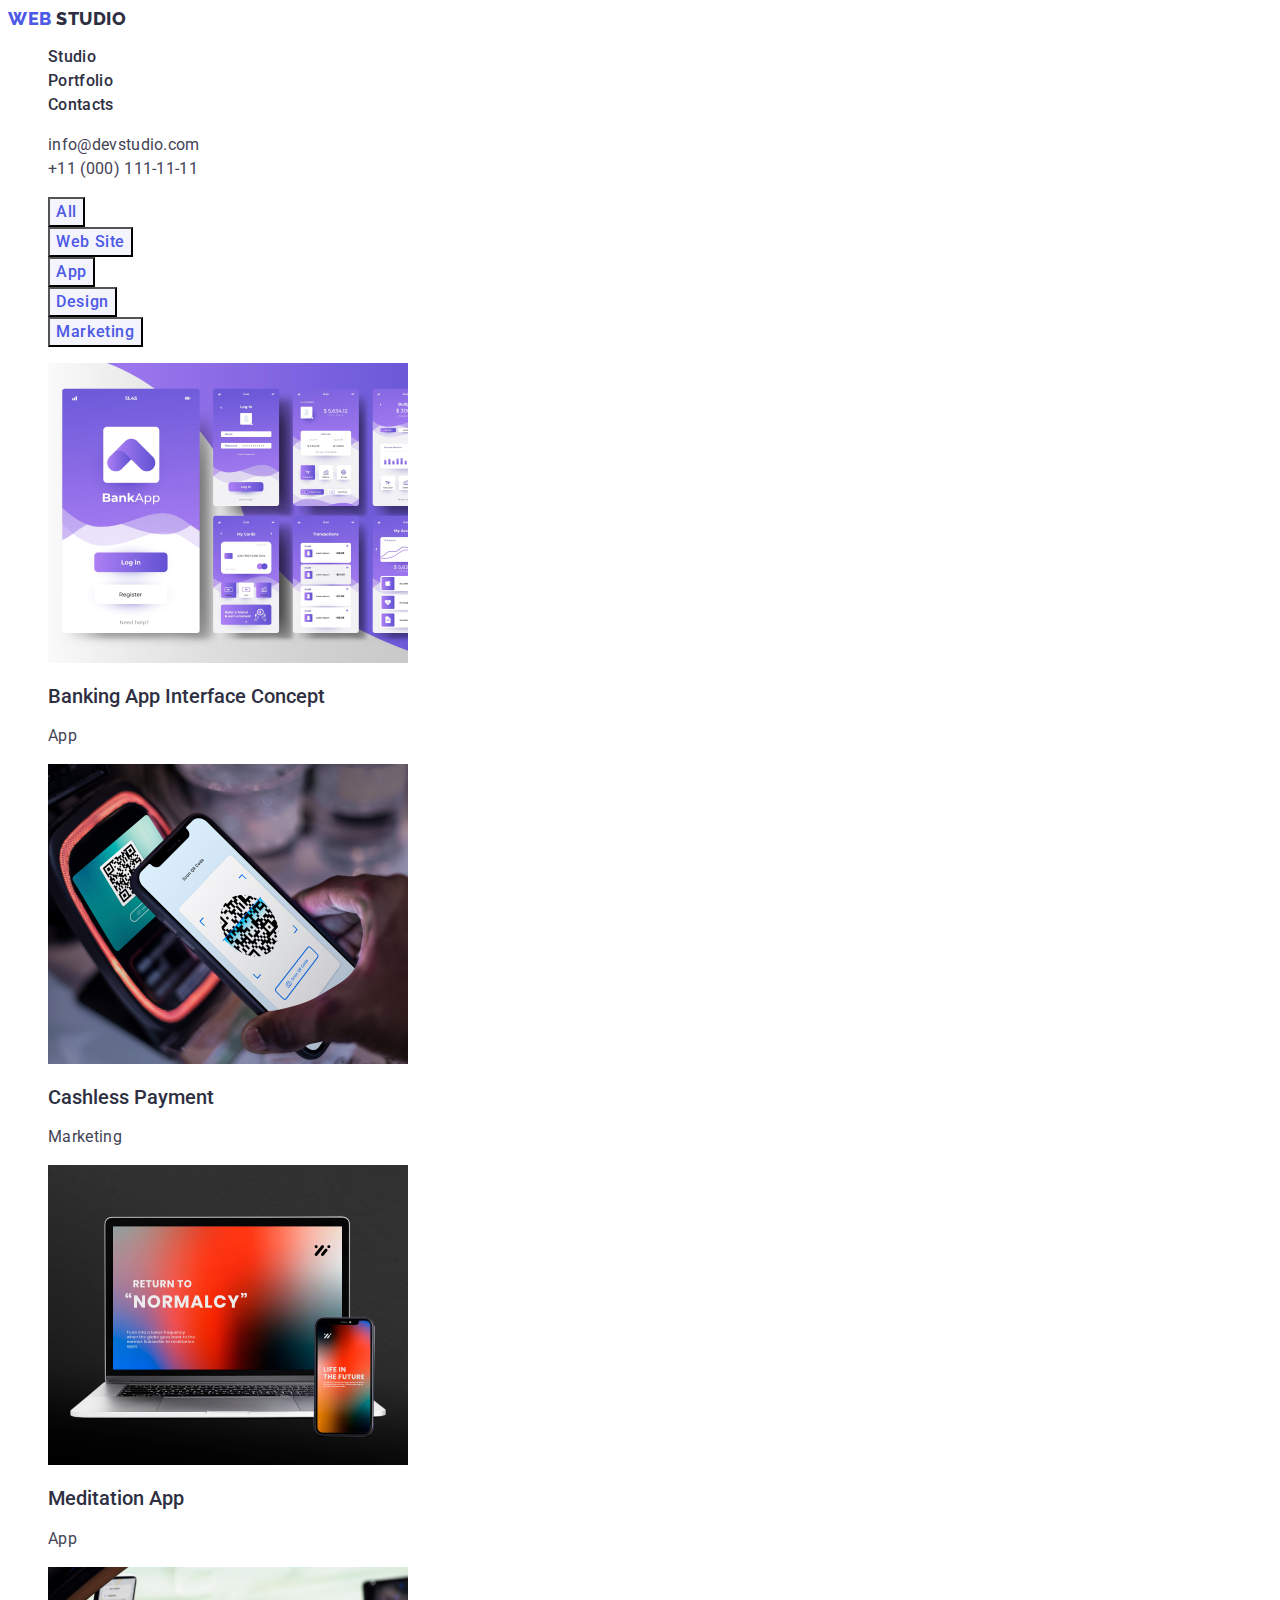
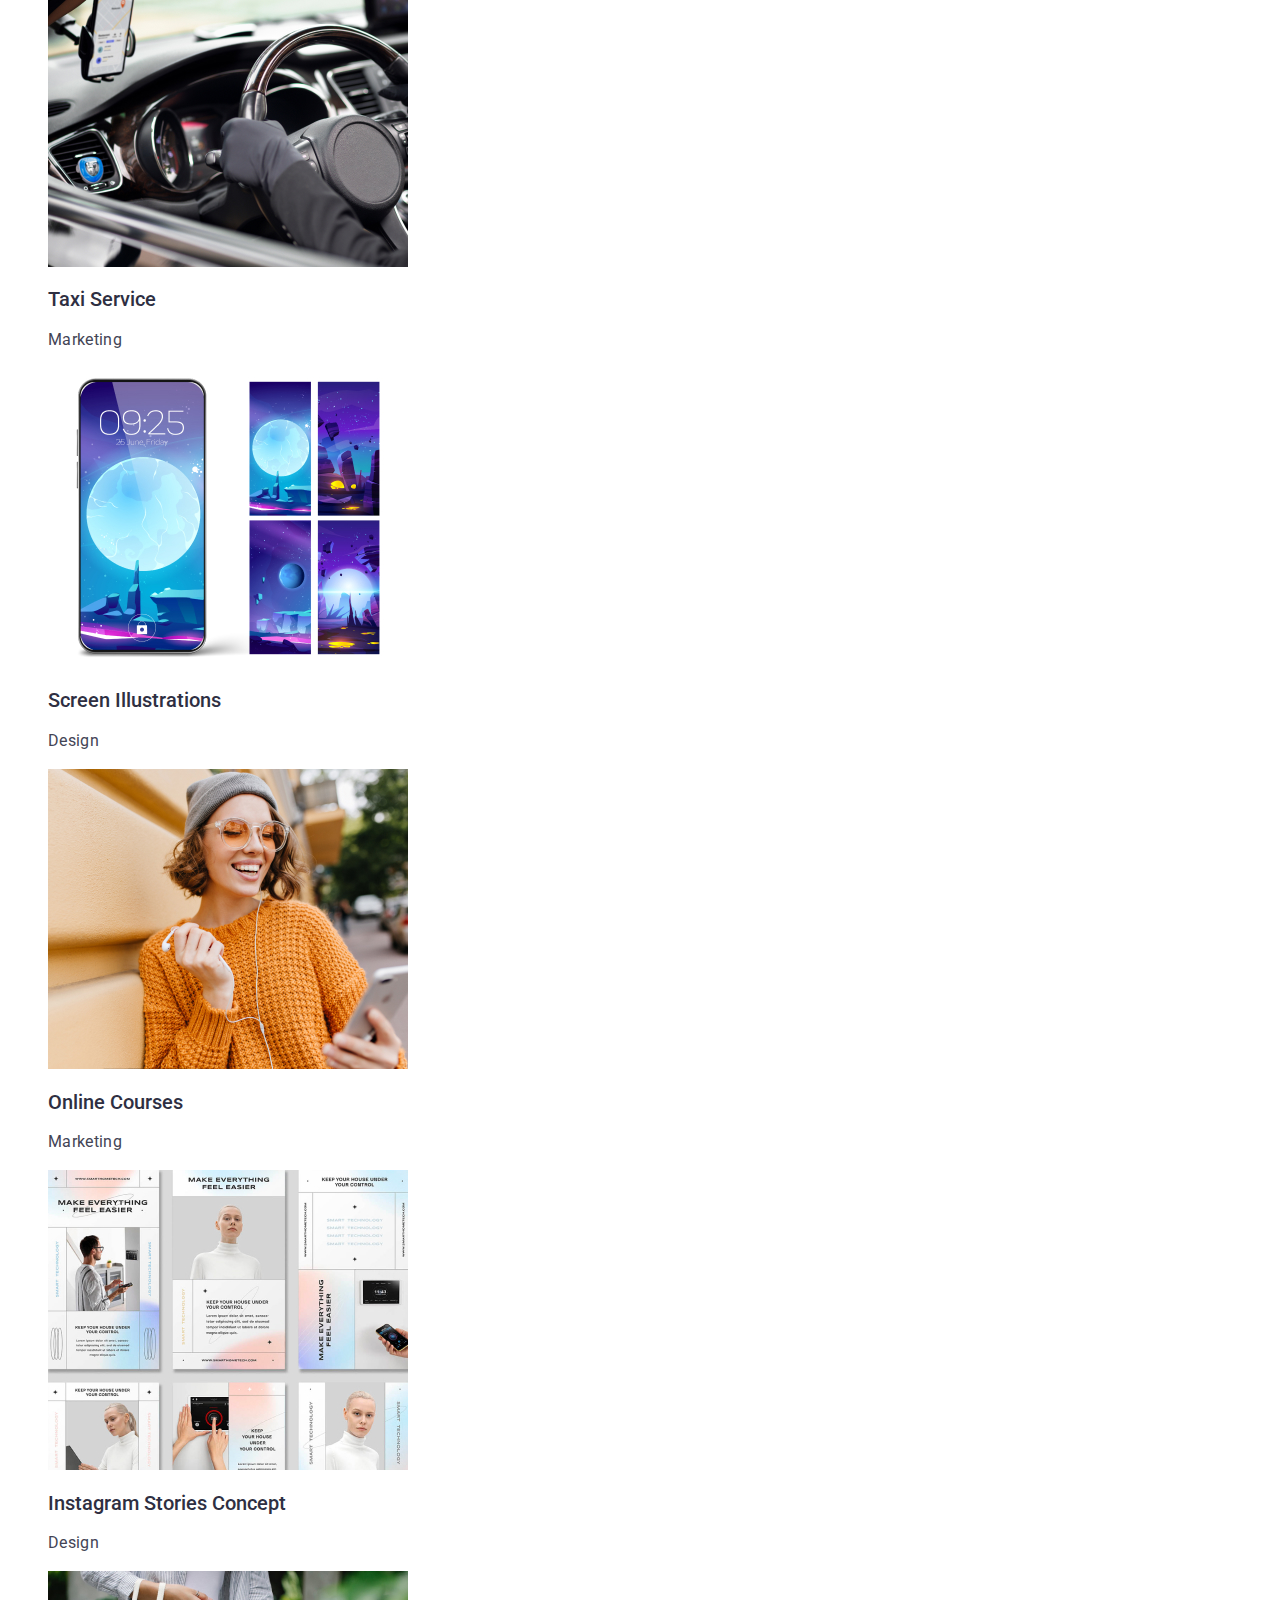
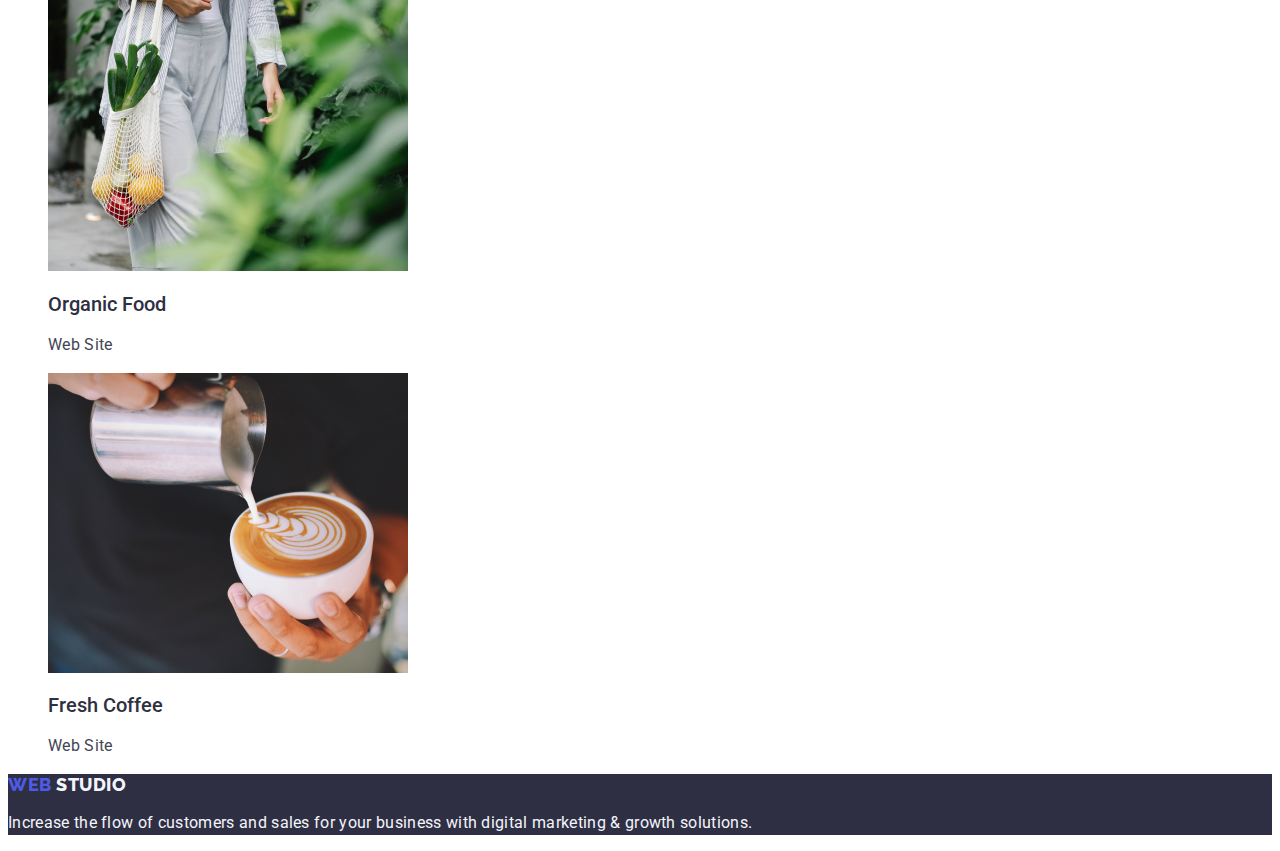
==== portfolio.html @ 5959dfb0 "126" ====
<!DOCTYPE html>
<html lang="en">
<head>
    <meta charset="UTF-8">
    <meta name="viewport" content="width=device-width, initial-scale=1.0">
    <title>Portfolio</title>
    <link rel="preconnect" href="https://fonts.googleapis.com" />
    <link rel="preconnect" href="https://fonts.gstatic.com" crossorigin>
    <link
        href="https://fonts.googleapis.com/css2?family=Raleway:wght@800&family=Roboto:wght@400;500;700;900&display=swap"
        rel="stylesheet" />
    <link rel="stylesheet" href="./css/style.css" />
</head>
<body class="body">

     <!-- Heder-section-portfolio -->

     <header>
      <nav class="nav">
        <a class="logo-link link" 
        href="./index.html">Web <span class="studio-span">Studio</span></a>
          
         <ul class="heder-section list">
          <li class="heder-section-item"><a class="heder-section link"
              href="./index.html">Studio</a></li>
          <li class="heder-section-item"><a class="heder-section link"
              href="./portfolio.html">Portfolio</a></li>
          <li class="heder-section-item"><a class="heder-section link"
              href="">Contacts</a></li>
      </ul>
       </nav>
      <address class="address">
        <ul class="header-addres list">
          <li class="header-addres-item">
            <a href="mailto:info@devstudio.com" class="tel link">info@devstudio.com</a>
          </li>
          <li class="header-addres-item">
            <a href="tel:+110001111111" class="tel link">+11 (000) 111-11-11</a>
          </li>
        </ul>
      </address>
     </header>
<!-- section-page-navigation-->
<main class="main">
  <section>
<h1 hidden>./</h1>
<ul class="list">
    <li><button type="button" class="filters-nav-btn">All</button></li>
    <li><button type="button" class="filters-nav-btn">Web Site</button></li>
    <li><button type="button" class="filters-nav-btn">App</button></li>
    <li><button type="button" class="filters-nav-btn">Design</button></li>
    <li><button type="button" class="filters-nav-btn">Marketing</button></li>
</ul>
    <ul class="list">
<li class="link">
  <a href="">
    <img src="./images/stage/img1.jpg" 
    alt="Banking App" 
    width="360" 
    height="300">
  </a>  
  <h2 class="section-porto-item">Banking App Interface Concept</h2>
  <p class="section-porto-text">App</p>
</li>

<li class="link">
  <a href="">
    <img src="./images/stage/img2.jpg" 
    alt="Cashless Payment" 
    width="360" 
    height="300">
  </a>  
  <h2 class="section-porto-item">Cashless Payment</h2>
  <p class="section-porto-text">Marketing</p>
</li>

<li class="link">
  <a href="">
    <img src="./images/stage/img3.jpg" 
    alt="Meditation App" 
    width="360" 
    height="300">
  </a>  
  <h2 class="section-porto-item">Meditation App</h2>
  <p class="section-porto-text">App</p>
</li>

<li class="link">
  <a href="">
    <img src="./images/stage/img4.jpg" 
    alt="Taxi Service" 
    width="360" 
    height="300">
  </a>  
  <h2 class="section-porto-item">Taxi Service</h2>
  <p class="section-porto-text">Marketing</p>
</li>

<li class="link">
  <a href="">
    <img src="./images/stage/img5.jpg" 
    alt="Screen Illustrations" 
    width="360" 
    height="300">
  </a>  
  <h2 class="section-porto-item">Screen Illustrations</h2>
  <p class="section-porto-text">Design</p>
</li>

<li class="link">
  <a href="">
    <img src="./images/stage/img6.jpg" 
    alt="Online Coursess" 
    width="360" 
    height="300">
  </a>  
  <h2 class="section-porto-item">Online Courses</h2>
  <p class="section-porto-text">Marketing</p>
</li>

<li class="link">
  <a href="">
    <img src="./images/stage/img7.jpg" 
    alt="Instagram Stories Concept" 
    width="360" 
    height="300">
  </a>  
  <h2 class="section-porto-item">Instagram Stories Concept</h2>
  <p class="section-porto-text">Design</p>
</li>
<li class="link">
  <a href="">
    <img src="./images/stage/img8.jpg" 
    alt="Organic Food" 
    width="360" 
    height="300">
  </a>  
  <h2 class="section-porto-item">Organic Food</h2>
  <p class="section-porto-text">Web Site</p>
</li>

<li class="link">
  <a href="">
    <img src="./images/stage/img9.jpg" 
    alt="Fresh Coffee" 
    width="360" 
    height="300">
  </a>  
  <h2 class="section-porto-item">Fresh Coffee</h2>
  <p class="section-porto-text">Web Site</p>
</li>
</ul>
  </section>
  </main>
<!-- foter-webstudio -->

<footer class="footer">
  <a class="link logo" href="./index.html">Web <span class="footer-light">Studio</span></a>
  <p class="footer-section-description">Increase the flow of customers and sales for your business with digital marketing & growth solutions.</p>
</footer>

  </body>
---- css/style.css ----
:root {
--primary-font:'Roboto',sans-serif;
--primary-black-color:#404bbf ;
--primary-white-color:#ffffff;
--font-color: #434455;
--title-color:#2E2F42;
}

.body {
font-family: "Roboto", sans-serif;
font-size: 16px;
color: #434455;
background-color: #FFFFFF;
}


.logo {
font-family: 'Raleway',sans-serif;
font-style: normal;
font-weight: 800;
font-size: 18px;
line-height: 1.17;
letter-spacing: 0.03em;
text-transform: uppercase;
color: #4d5ae5 ;
} 

.studio-span 
{
  font-size: 18px;
  line-height: 1.17;
  letter-spacing: 0.03em;
  color: #2E2F42;
}


.heder-section {
font-weight: 500;
font-size: 16px;
line-height: 1.5;
letter-spacing: 0.02em;
color: #2E2F42;
}

.list {
  list-style: none;
}

.link{
text-decoration: none
}

.link:hover,
.link:focus {
color: #404bbf;}

.heder-section .header-addres-item:hover
.heder-section .header-addres-item:focus
{
color:  #404bbf;
}

.address {
font-style: normal;
}

.tel {
font-family: 'Roboto', sans-serif;
font-weight: 400;
font-size: 16px;
line-height: 1.5;
letter-spacing: 0.02em;
color: #434455;;
}

.hero-section {
background-color: #2E2F42;
}

.hero-section-title {
font-family: 'Roboto'sans-serif;
font-size: 56px;
line-height: 1.07;
text-align: center;
letter-spacing: 0.02em;
color: #FFFFFF;
}

.hero-section-btn {    
background-color: #4D5AE5;
font-family: 'Roboto',sans-serif;
font-style: normal;
font-weight: 500;
font-size: 16px;
line-height: 1.5;
letter-spacing: 0.04em;
color: #FFFFFF;
cursor: pointer 
}

button:focus {
background-color:  #404BBF;
}

button:hover {
background-color: #404BBF;   
}

.strategy-section,
.strategy-section list,
.strategy-section link,
.strstegy-section-title {
font-family: 'Roboto',sans-serif;
font-style: normal;
font-weight: 500;
font-size: 20px;
line-height: 1.2;
letter-spacing: 0.02em;
color: #2E2F42;
}

.strategy-section list {
list-style: none;
  }

.strstegy-section-text {
font-size: 16px;
line-height: 1.5;
letter-spacing: 0.02em;
color: #434455;
background-color: #FFFFFF;
}

.doing-section list {
list-style: none;
}

.doing-section-title {  
font-weight: 700;  
font-size: 36px;
line-height: 1.11;
text-align: center;
letter-spacing: 0.02em;
color: #2E2F42;
text-transform: capitalize;
}

.team-section {
background: #F4F4FD
}

.team-section-title {
font-size: 36px;
line-height: 1.11;
text-align: center;
letter-spacing: 0.02em;
text-transform: capitalize;
color:var(--title-color)
}

.team-section-item {    
font-weight: 500;
font-size: 20px;
line-height: 1.2;
text-align: center;
letter-spacing: 0.02em;
background-color: #FFFFFF;
}
  
.team-section-name,
.section-porto-item {
  font-weight: 500;
  font-size: 20px;
  line-height: 1.2
  letter-spacing: 0.02em;
  color: #2E2F42;
}

.teme-section-work {
font-weight: 400;
font-size: 16px;
line-height: 1.5;
text-align: center;
letter-spacing: 0.02em;
color: #434455;
}

/* footer */

.footer {
background-color: #2E2F42;
text-decoration: none;
}


.logo-link {
  font-family: "Raleway", sans-serif;
  font-weight: 800;
  font-weight: 800;
  font-size: 18px;
  line-height: 1.17;
  letter-spacing: 0.03em;
  text-transform: uppercase;
  color: #4D5AE5;
}

.footer-light {
  font-size: 18px;
  line-height: 1.17;
  letter-spacing: 0.03em;
  text-transform: uppercase;
  color: #F4F4FD;
}
  

.footer-section-description  {
    line-height: 1.5;
    letter-spacing: 0.02em;
    color: #F4F4FD;
}

.team-section list {
list-style: none;
}

.filters-nav-btn {
font-family: 'Roboto', sans-serif;
font-weight: 500;
font-size: 16px;
line-height: 1.5;
text-align: center;
letter-spacing: 0.04em;
color:#4d5ae5 ;
background-color: #F4F4FD;
cursor: pointer  
}

.filters-nav-btn
hover{
color: #FFFFFF;
background-color: #404BBF
}

.filters-nav-btn
focus{
color: #FFFFFF;
background-color: #404BBF
}

.filters-nav-btn{
font-family: 'Roboto', sans-serif;
font-weight: 500;
font-size: 16px;
line-height: 1.5;
text-align: center;
letter-spacing: 0.04em;
color:#4d5ae5 ;
background-color: #F4F4FD;
cursor: pointer 
}

.filters-nav-btn:hover {
color: #ffffff;
background-color: #404BBF;
}

.filters-nav-btn:focus {
color: #ffffff;
background-color: #404BBF;
}
.list
{list-style: none}
.link{text-decoration: none;}

.section-porto-text {
  font-family: 'Roboto';
  font-weight: 400;
  font-size: 16px;
  line-height: 1.5;
  letter-spacing: 0.02em;
  color: #434455;

}
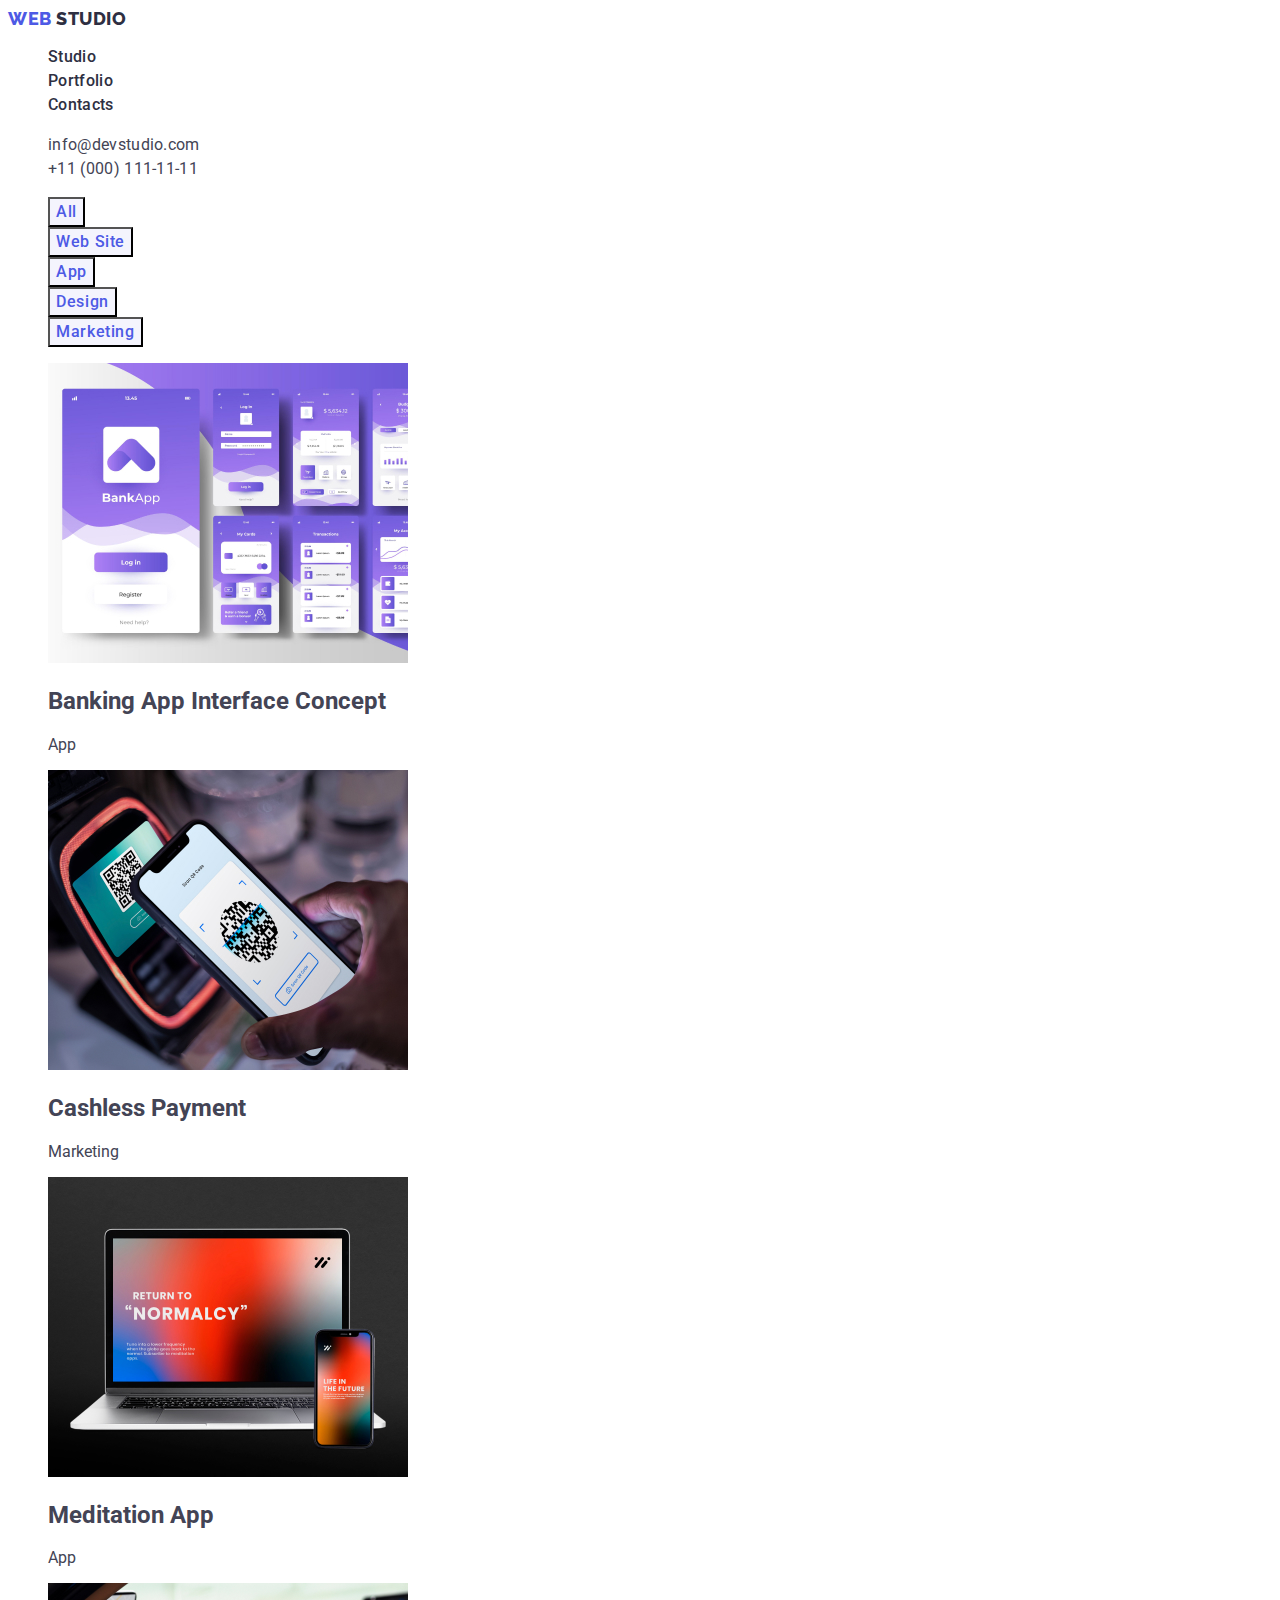
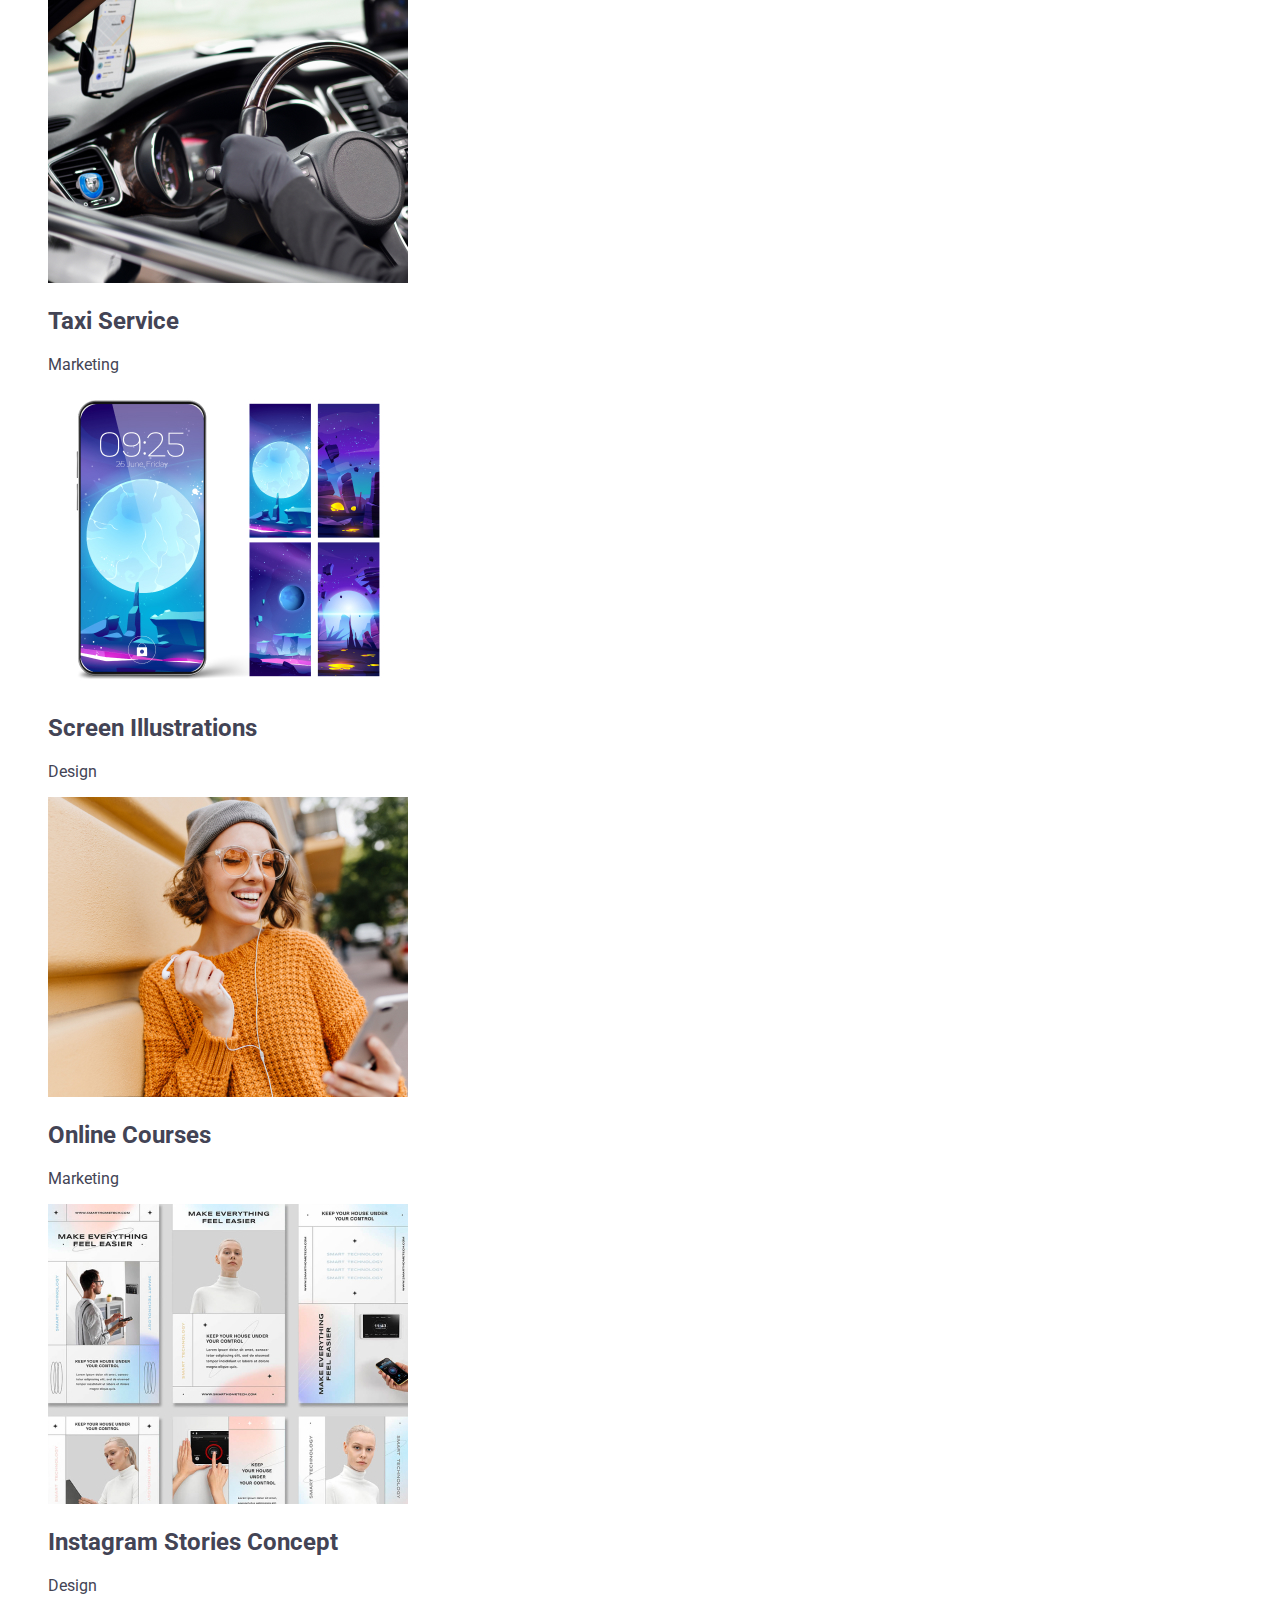
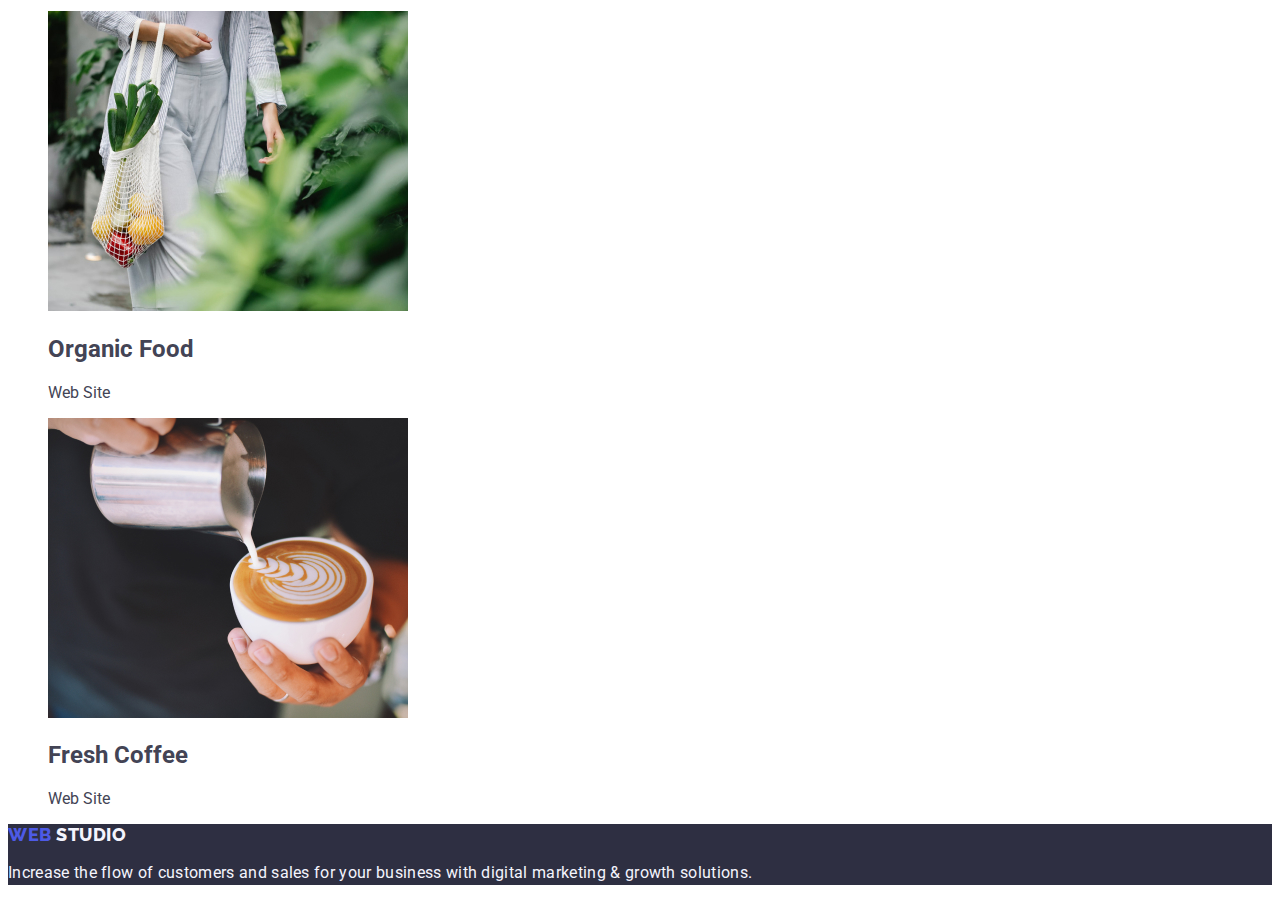
==== commit 1934af7c: "133" ====
--- a/portfolio.html
+++ b/portfolio.html
@@ -53,101 +53,101 @@
 </ul>
     <ul class="list">
 <li class="link">
-  <a href="">
+  <a class="link" href="">
     <img src="./images/stage/img1.jpg" 
     alt="Banking App" 
     width="360" 
     height="300">
   </a>  
-  <h2 class="section-porto-item">Banking App Interface Concept</h2>
-  <p class="section-porto-text">App</p>
+  <h2>Banking App Interface Concept</h2>
+  <p>App</p>
 </li>
 
 <li class="link">
-  <a href="">
+  <a class="link" href="">
     <img src="./images/stage/img2.jpg" 
     alt="Cashless Payment" 
     width="360" 
     height="300">
   </a>  
-  <h2 class="section-porto-item">Cashless Payment</h2>
-  <p class="section-porto-text">Marketing</p>
+  <h2 class="porto-title">Cashless Payment</h2>
+  <p class="porto-text">Marketing</p>
 </li>
 
 <li class="link">
-  <a href="">
+  <a class="link" href="">
     <img src="./images/stage/img3.jpg" 
     alt="Meditation App" 
     width="360" 
     height="300">
   </a>  
-  <h2 class="section-porto-item">Meditation App</h2>
-  <p class="section-porto-text">App</p>
+  <h2 class="porto-title">Meditation App</h2>
+  <p class="porto-text">App</p>
 </li>
 
 <li class="link">
-  <a href="">
+  <a class="link" href="">
     <img src="./images/stage/img4.jpg" 
     alt="Taxi Service" 
     width="360" 
     height="300">
   </a>  
-  <h2 class="section-porto-item">Taxi Service</h2>
-  <p class="section-porto-text">Marketing</p>
+  <h2 class="porto-title">Taxi Service</h2>
+  <p class="porto-text">Marketing</p>
 </li>
 
 <li class="link">
-  <a href="">
+  <a class="link" href="">
     <img src="./images/stage/img5.jpg" 
     alt="Screen Illustrations" 
     width="360" 
     height="300">
   </a>  
-  <h2 class="section-porto-item">Screen Illustrations</h2>
-  <p class="section-porto-text">Design</p>
+  <h2 class="porto-title">Screen Illustrations</h2>
+  <p class="porto-text">Design</p>
 </li>
 
 <li class="link">
-  <a href="">
+  <a class="link" href="">
     <img src="./images/stage/img6.jpg" 
     alt="Online Coursess" 
     width="360" 
     height="300">
   </a>  
-  <h2 class="section-porto-item">Online Courses</h2>
-  <p class="section-porto-text">Marketing</p>
+  <h2 class="porto-title">Online Courses</h2>
+  <p class="porto-text">Marketing</p>
 </li>
 
 <li class="link">
-  <a href="">
+  <a class="link" href="">
     <img src="./images/stage/img7.jpg" 
     alt="Instagram Stories Concept" 
     width="360" 
     height="300">
   </a>  
-  <h2 class="section-porto-item">Instagram Stories Concept</h2>
-  <p class="section-porto-text">Design</p>
+  <h2 class="porto-title">Instagram Stories Concept</h2>
+  <p class="porto-text">Design</p>
 </li>
 <li class="link">
-  <a href="">
+  <a class="link" href="">
     <img src="./images/stage/img8.jpg" 
     alt="Organic Food" 
     width="360" 
     height="300">
   </a>  
-  <h2 class="section-porto-item">Organic Food</h2>
-  <p class="section-porto-text">Web Site</p>
+  <h2 class="porto-title">Organic Food</h2>
+  <p class="porto-text">Web Site</p>
 </li>
 
 <li class="link">
-  <a href="">
+  <a class="link" href="">
     <img src="./images/stage/img9.jpg" 
     alt="Fresh Coffee" 
     width="360" 
     height="300">
   </a>  
-  <h2 class="section-porto-item">Fresh Coffee</h2>
-  <p class="section-porto-text">Web Site</p>
+  <h2 class="porto-title">Fresh Coffee</h2>
+  <p class="porto-text">Web Site</p>
 </li>
 </ul>
   </section>
--- a/css/style.css
+++ b/css/style.css
@@ -106,8 +106,8 @@
 background-color: #404BBF;   
 }
 
-.strategy-section,
-.strategy-section list,
+.team-section-title
+.strategy-section ,
 .strategy-section link,
 .strstegy-section-title {
 font-family: 'Roboto',sans-serif;
@@ -268,9 +268,8 @@
 color: #ffffff;
 background-color: #404BBF;
 }
-.list
-{list-style: none}
-.link{text-decoration: none;}
+
+{}list-style: none
 
 .section-porto-text {
   font-family: 'Roboto';
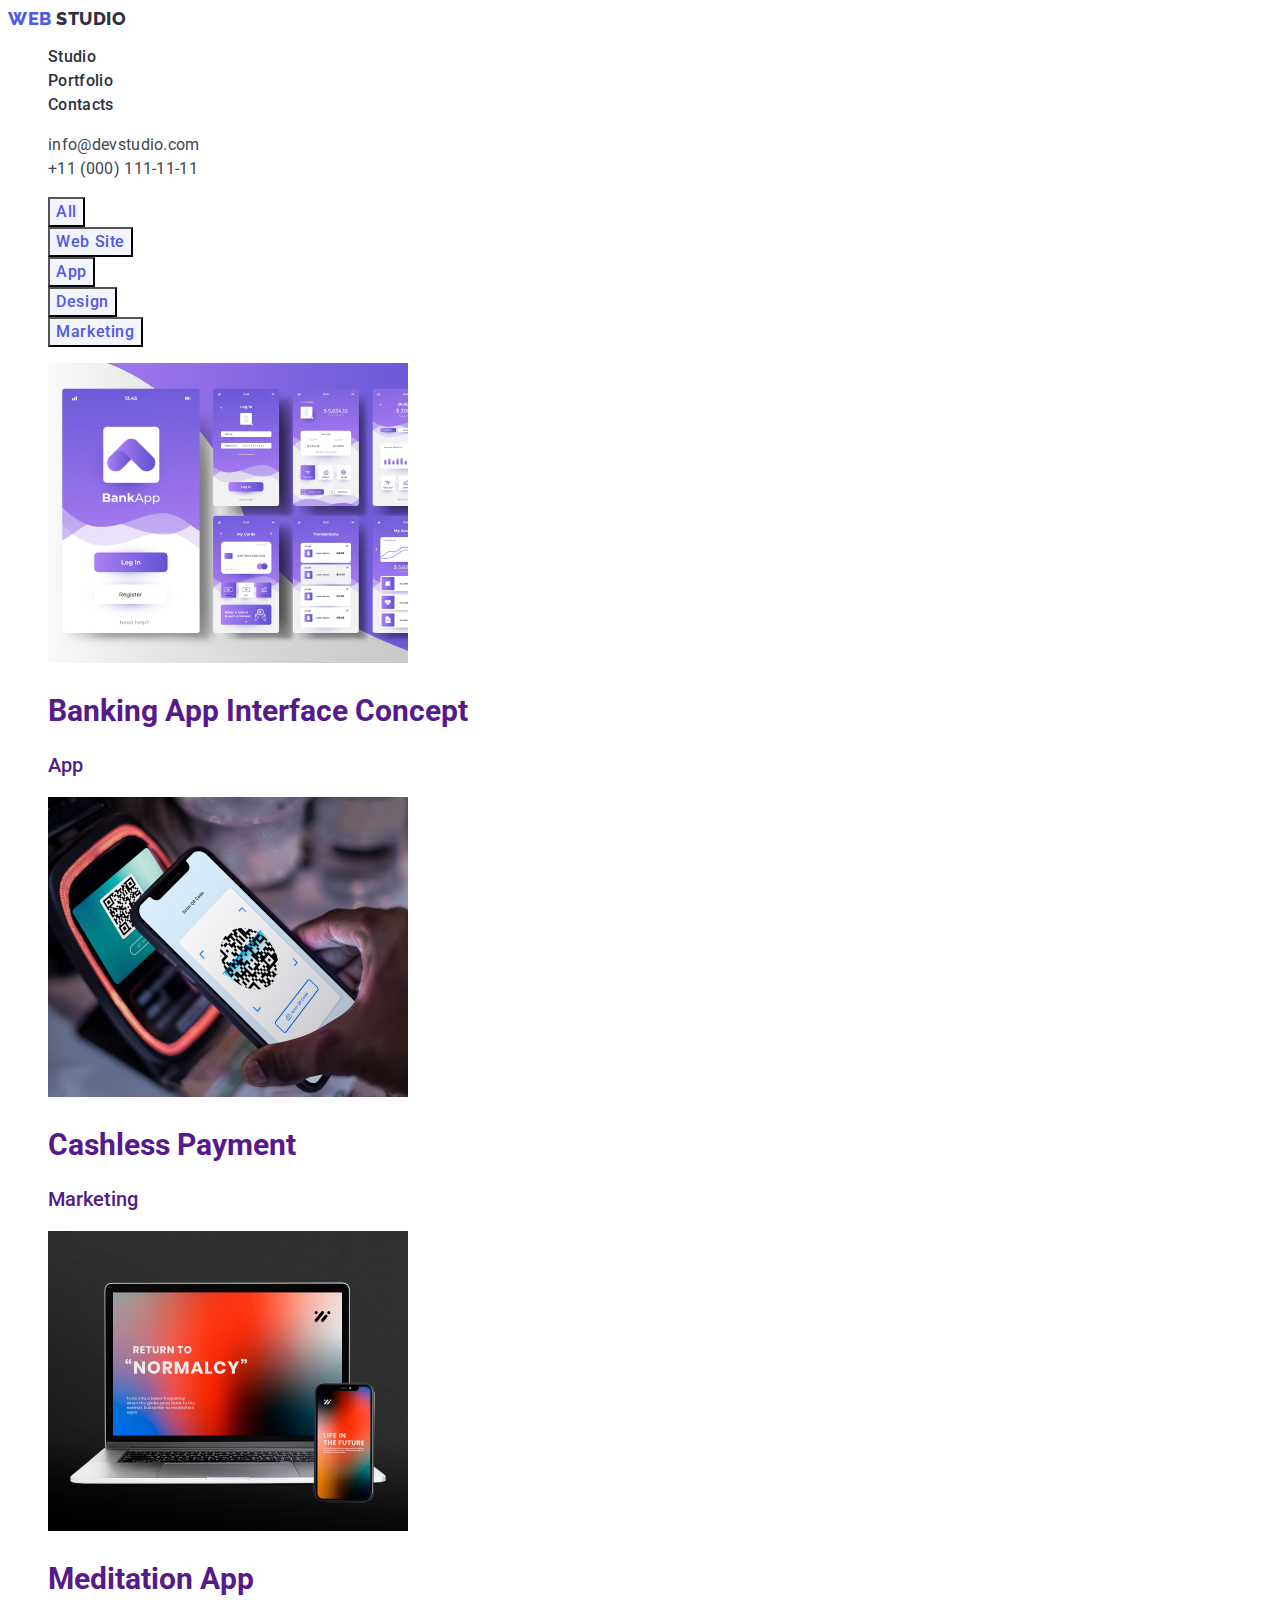
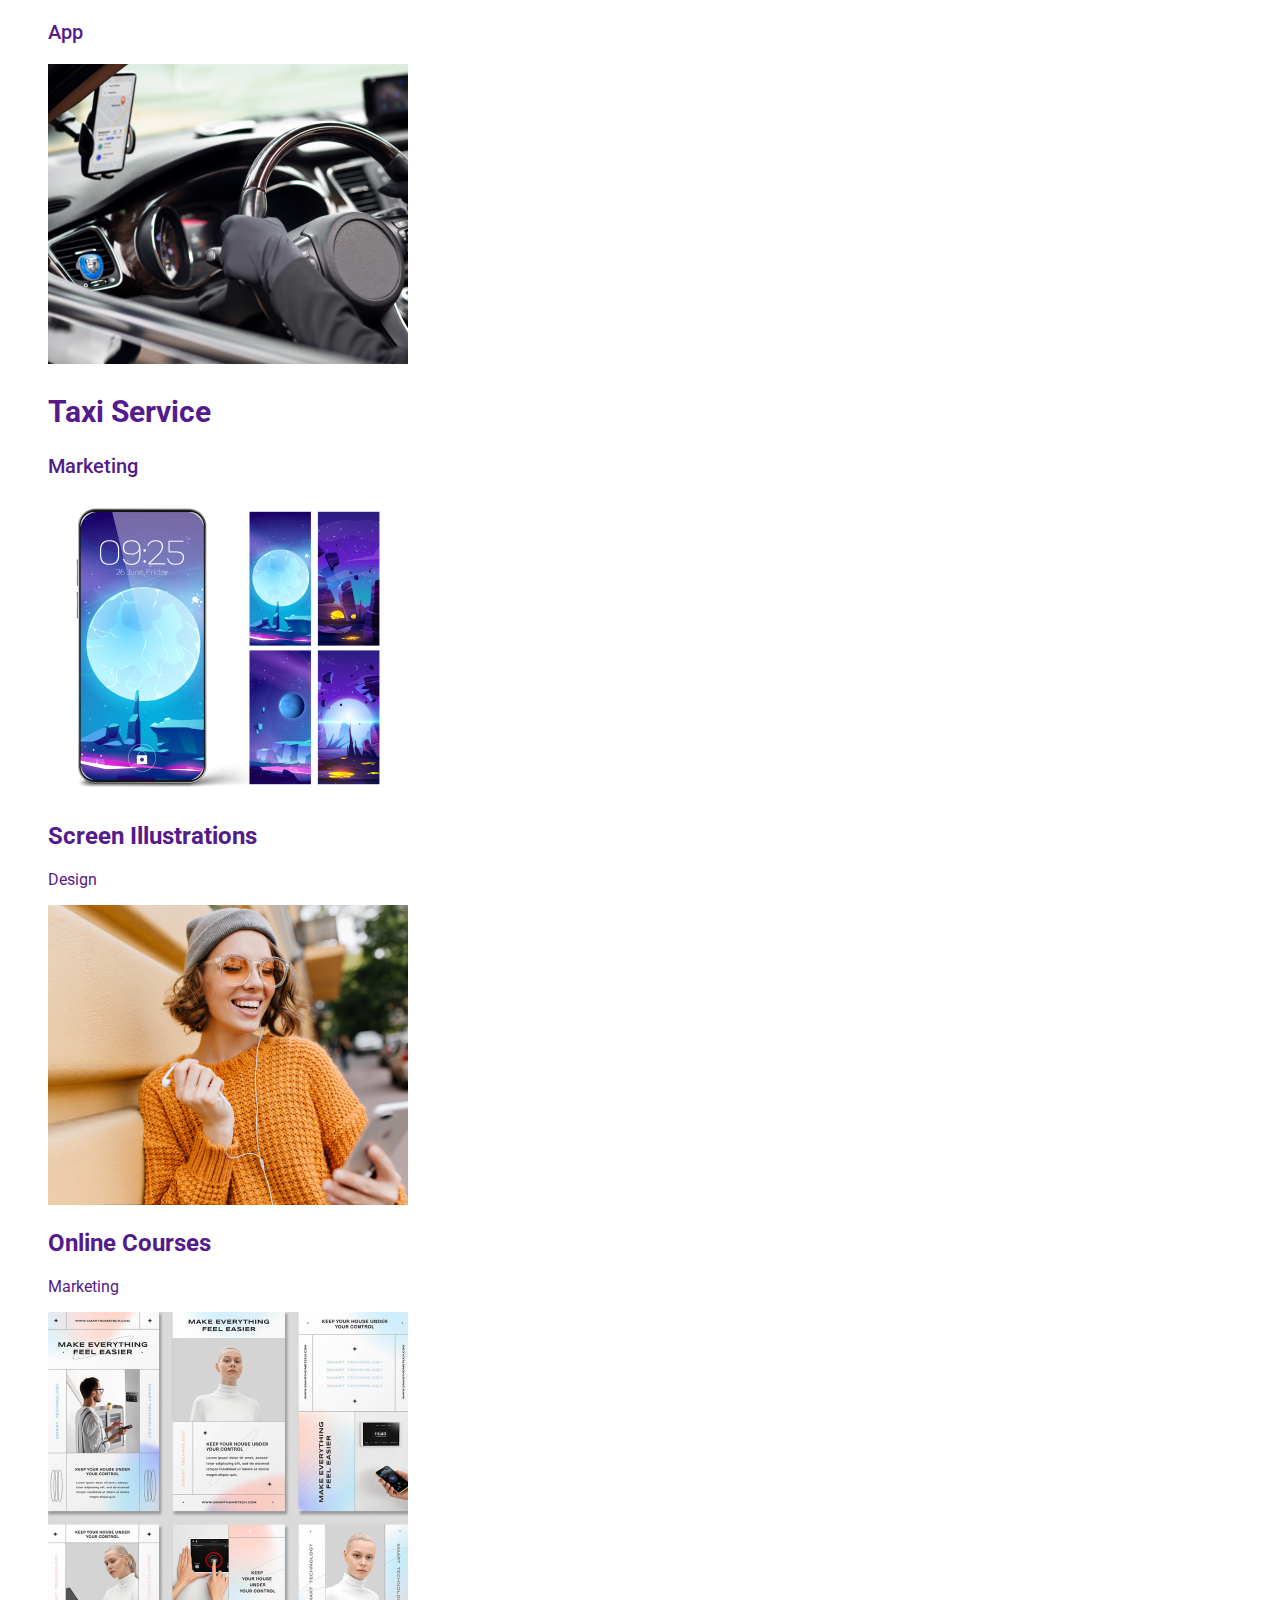
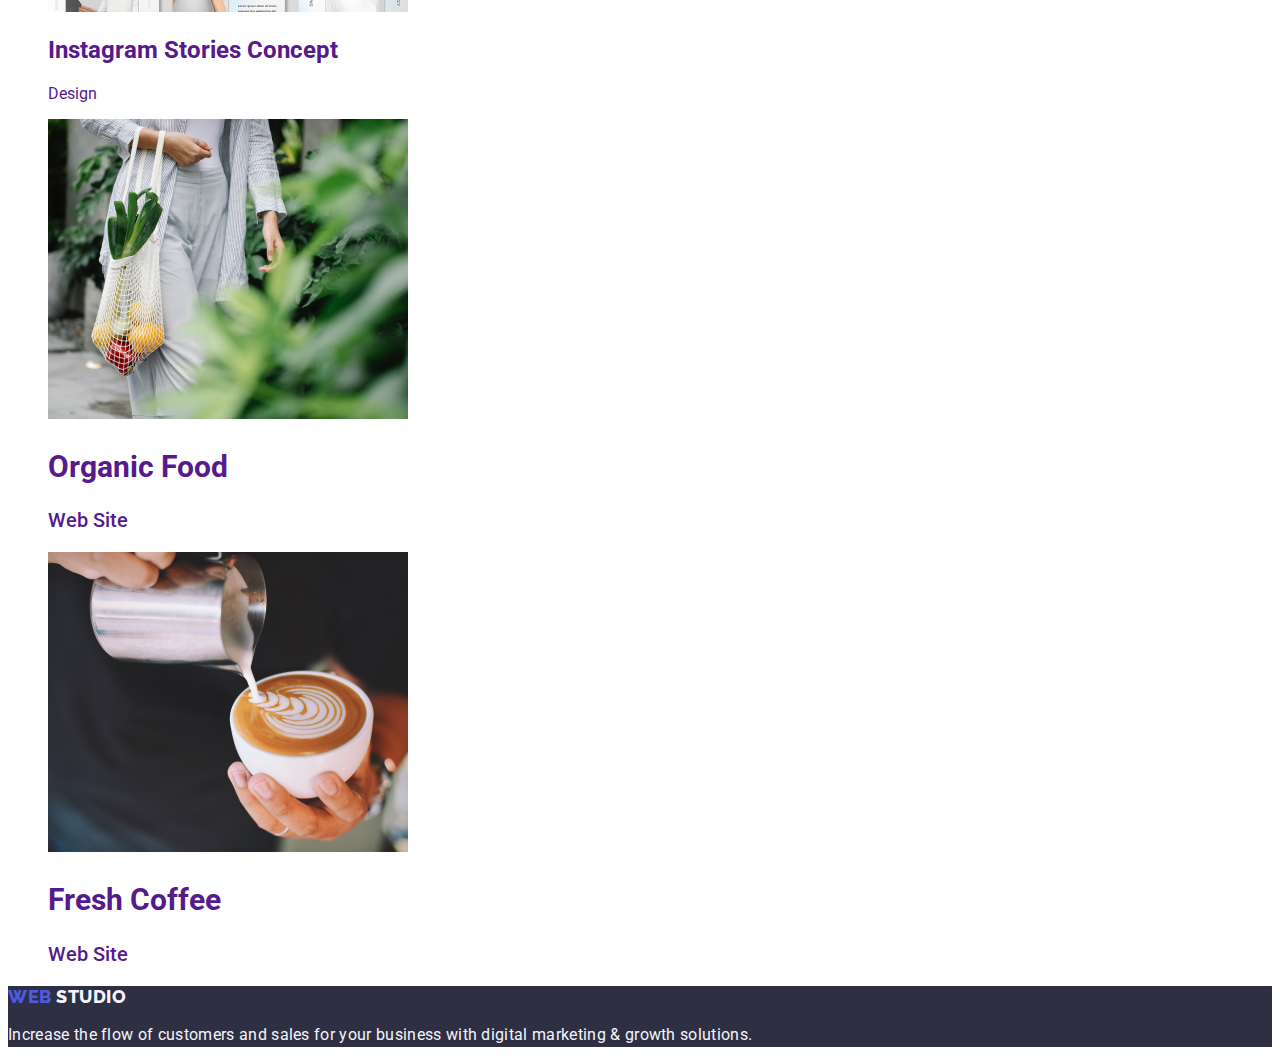
==== commit ea1ed999: "136" ====
--- a/portfolio.html
+++ b/portfolio.html
@@ -52,102 +52,102 @@
     <li><button type="button" class="filters-nav-btn">Marketing</button></li>
 </ul>
     <ul class="list">
-<li class="link">
+<li class="porto-item">
   <a class="link" href="">
     <img src="./images/stage/img1.jpg" 
     alt="Banking App" 
     width="360" 
     height="300">
-  </a>  
-  <h2>Banking App Interface Concept</h2>
-  <p>App</p>
+   
+  <h2 class="porto-title">Banking App Interface Concept</h2>
+  <p>App</p></a>
 </li>
 
-<li class="link">
+<li class="porto-item">
   <a class="link" href="">
     <img src="./images/stage/img2.jpg" 
     alt="Cashless Payment" 
     width="360" 
     height="300">
-  </a>  
+   
   <h2 class="porto-title">Cashless Payment</h2>
-  <p class="porto-text">Marketing</p>
+  <p class="porto-text">Marketing</p></a> 
 </li>
 
-<li class="link">
+<li class="porto-item">
   <a class="link" href="">
     <img src="./images/stage/img3.jpg" 
     alt="Meditation App" 
     width="360" 
     height="300">
-  </a>  
+   
   <h2 class="porto-title">Meditation App</h2>
-  <p class="porto-text">App</p>
+  <p class="porto-text">App</p></a> 
 </li>
 
-<li class="link">
+<li class="porto-item">
   <a class="link" href="">
     <img src="./images/stage/img4.jpg" 
     alt="Taxi Service" 
     width="360" 
     height="300">
-  </a>  
+   
   <h2 class="porto-title">Taxi Service</h2>
-  <p class="porto-text">Marketing</p>
+  <p class="porto-text">Marketing</p></a> 
 </li>
 
-<li class="link">
+<li class="porto-itemporto-item">
   <a class="link" href="">
     <img src="./images/stage/img5.jpg" 
     alt="Screen Illustrations" 
     width="360" 
     height="300">
-  </a>  
+    
   <h2 class="porto-title">Screen Illustrations</h2>
-  <p class="porto-text">Design</p>
+  <p class="porto-text">Design</p></a>
 </li>
 
-<li class="link">
+<li class="porto-itemporto-item">
   <a class="link" href="">
     <img src="./images/stage/img6.jpg" 
     alt="Online Coursess" 
     width="360" 
     height="300">
-  </a>  
+   
   <h2 class="porto-title">Online Courses</h2>
-  <p class="porto-text">Marketing</p>
+  <p class="porto-text">Marketing</p></a> 
 </li>
 
-<li class="link">
+<li class="porto-itemporto-item">
   <a class="link" href="">
     <img src="./images/stage/img7.jpg" 
     alt="Instagram Stories Concept" 
     width="360" 
     height="300">
-  </a>  
+  
   <h2 class="porto-title">Instagram Stories Concept</h2>
-  <p class="porto-text">Design</p>
+  <p class="porto-text">Design</p></a>  
 </li>
-<li class="link">
+<li class="porto-item">
   <a class="link" href="">
     <img src="./images/stage/img8.jpg" 
     alt="Organic Food" 
     width="360" 
     height="300">
-  </a>  
+   
   <h2 class="porto-title">Organic Food</h2>
-  <p class="porto-text">Web Site</p>
+  <p class="porto-text">Web Site</p></a> 
 </li>
 
-<li class="link">
+<li class="porto-item">
   <a class="link" href="">
     <img src="./images/stage/img9.jpg" 
     alt="Fresh Coffee" 
     width="360" 
     height="300">
-  </a>  
+   
   <h2 class="porto-title">Fresh Coffee</h2>
-  <p class="porto-text">Web Site</p>
+  <p class="porto-text">Web Site</p></a> 
 </li>
 </ul>
   </section>
--- a/css/style.css
+++ b/css/style.css
@@ -166,7 +166,7 @@
 letter-spacing: 0.02em;
 background-color: #FFFFFF;
 }
-  
+.porto-item,
 .team-section-name,
 .section-porto-item {
   font-weight: 500;
@@ -279,4 +279,7 @@
   letter-spacing: 0.02em;
   color: #434455;
 
+}
+.porto-item {
+
 }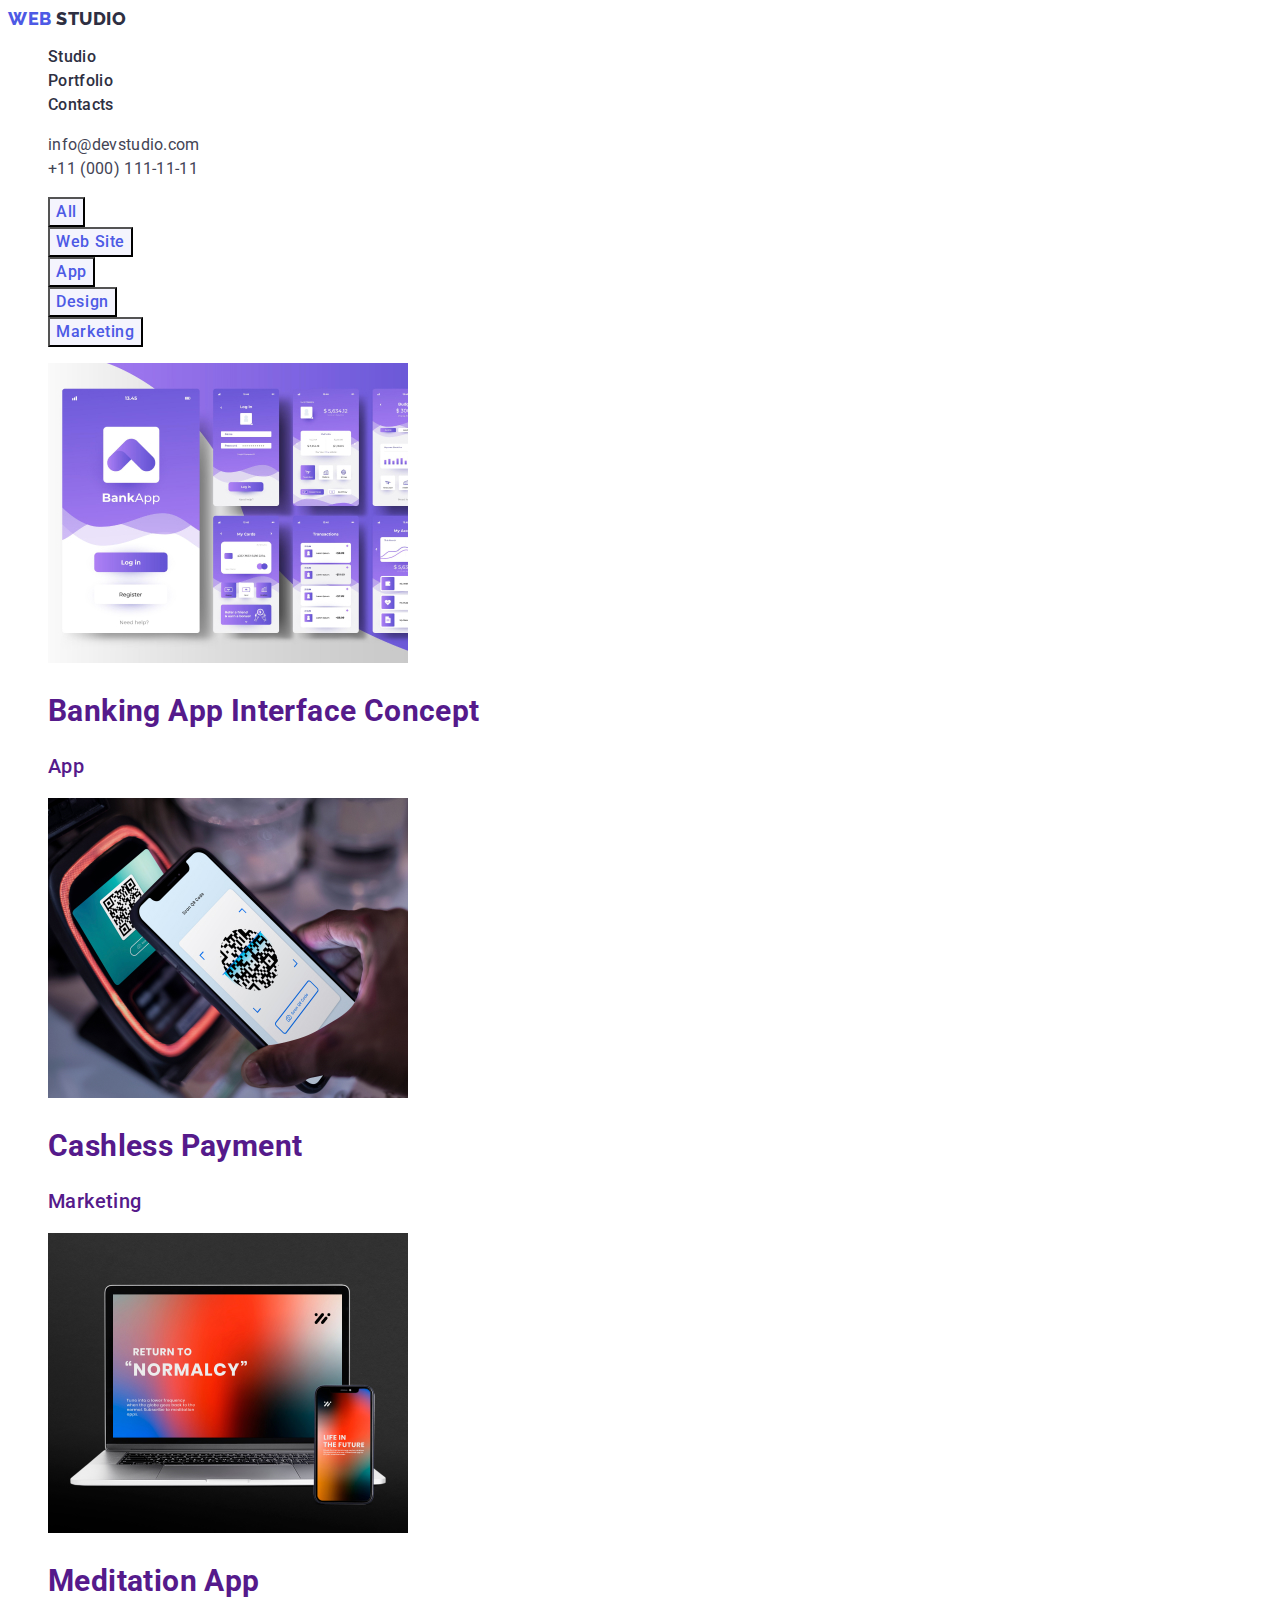
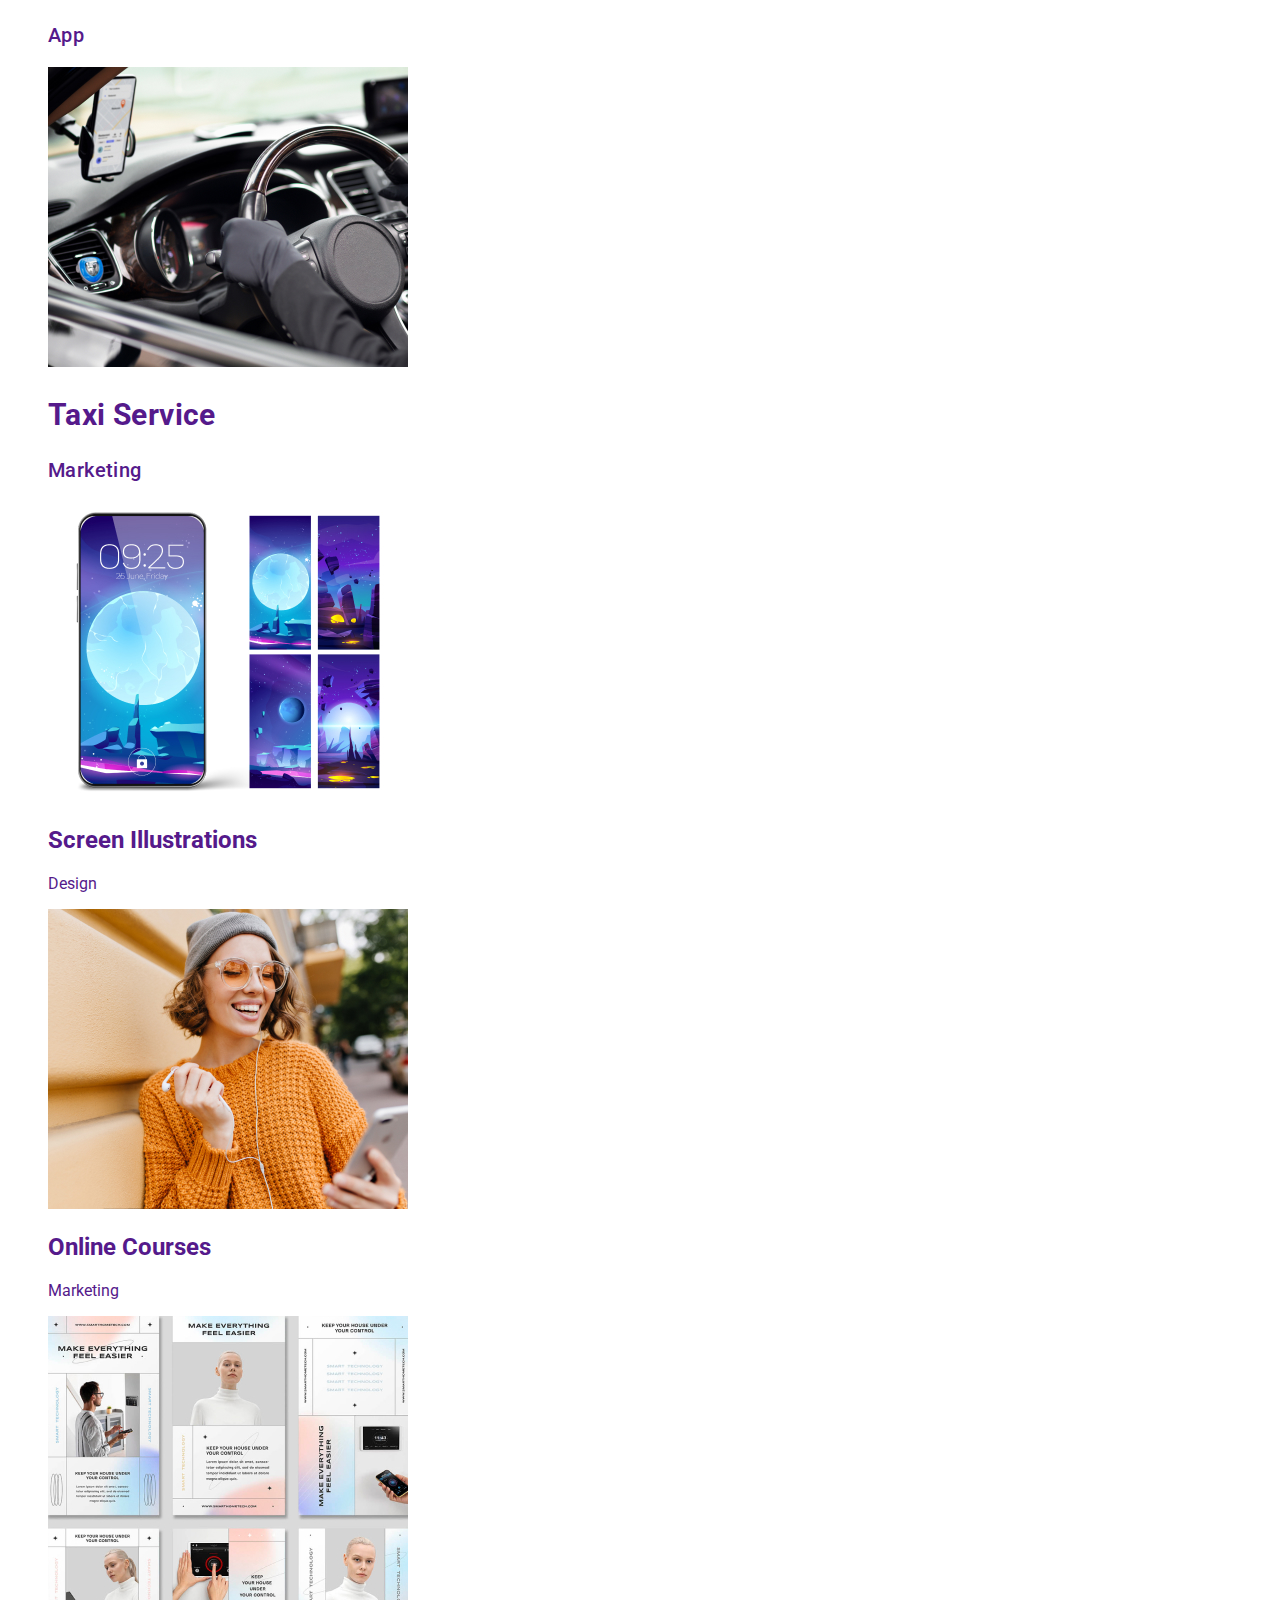
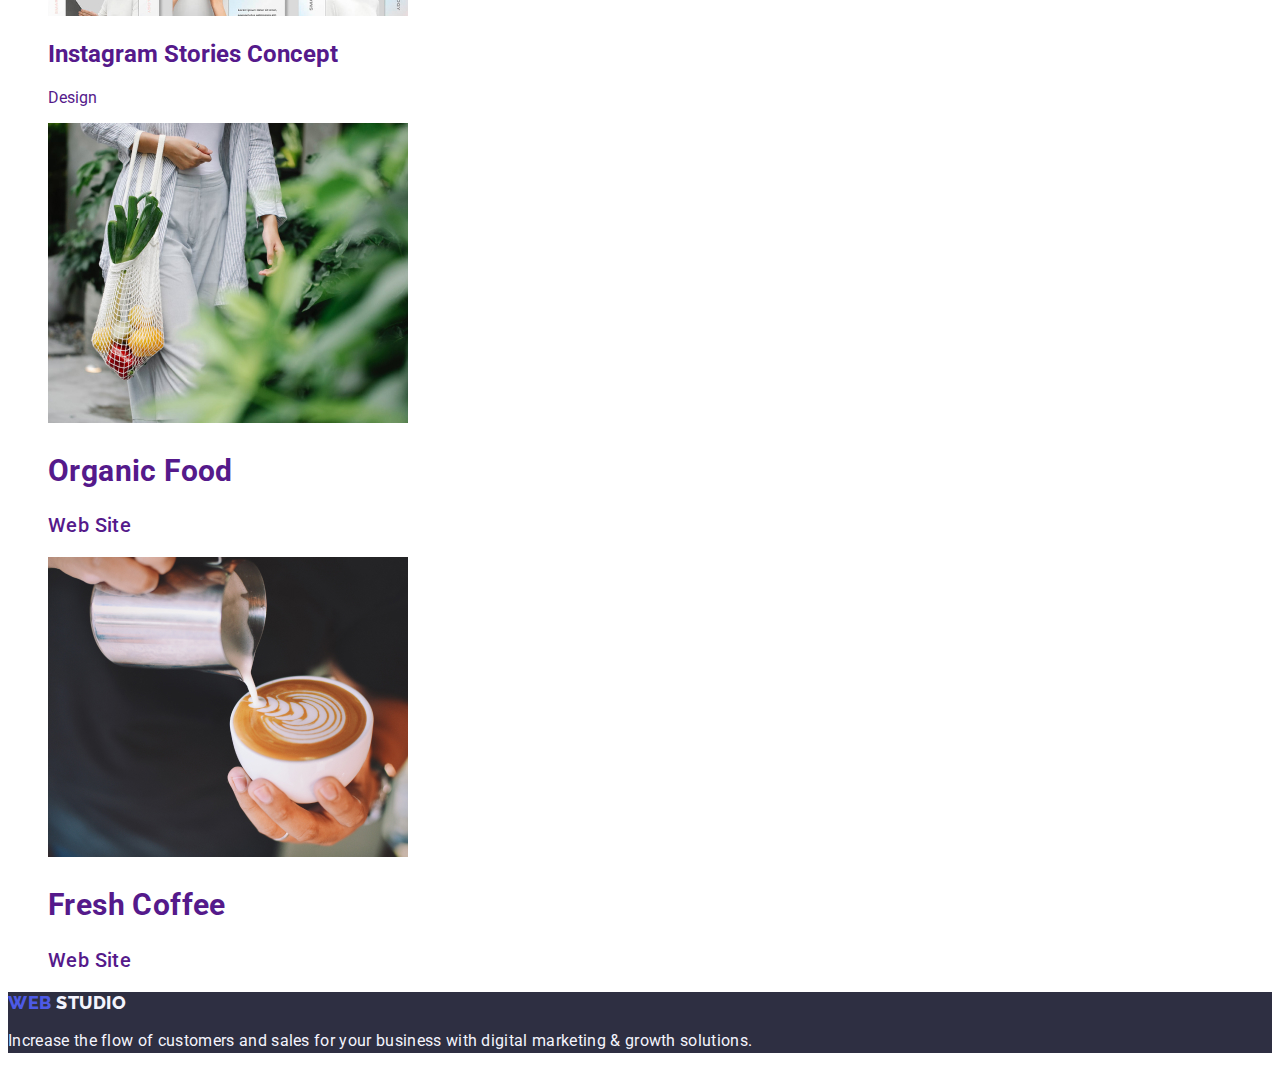
==== commit 65523141: "1356" ====
--- a/portfolio.html
+++ b/portfolio.html
@@ -55,7 +55,7 @@
 <li class="porto-item">
   <a class="link" href="">
     <img src="./images/stage/img1.jpg" 
-    alt="Banking App" 
+    alt="banking app" 
     width="360" 
     height="300">
    
@@ -66,7 +66,7 @@
 <li class="porto-item">
   <a class="link" href="">
     <img src="./images/stage/img2.jpg" 
-    alt="Cashless Payment" 
+    alt="cashless payment" 
     width="360" 
     height="300">
    
@@ -77,7 +77,7 @@
 <li class="porto-item">
   <a class="link" href="">
     <img src="./images/stage/img3.jpg" 
-    alt="Meditation App" 
+    alt="meditation app" 
     width="360" 
     height="300">
    
@@ -88,7 +88,7 @@
 <li class="porto-item">
   <a class="link" href="">
     <img src="./images/stage/img4.jpg" 
-    alt="Taxi Service" 
+    alt="taxi service" 
     width="360" 
     height="300">
    
@@ -99,7 +99,7 @@
 <li class="porto-itemporto-item">
   <a class="link" href="">
     <img src="./images/stage/img5.jpg" 
-    alt="Screen Illustrations" 
+    alt="screen illustrations" 
     width="360" 
     height="300">
     
@@ -121,7 +121,7 @@
 <li class="porto-itemporto-item">
   <a class="link" href="">
     <img src="./images/stage/img7.jpg" 
-    alt="Instagram Stories Concept" 
+    alt="instagram sories concept" 
     width="360" 
     height="300">
   
@@ -131,7 +131,7 @@
 <li class="porto-item">
   <a class="link" href="">
     <img src="./images/stage/img8.jpg" 
-    alt="Organic Food" 
+    alt="organic food" 
     width="360" 
     height="300">
    
@@ -142,7 +142,7 @@
 <li class="porto-item">
   <a class="link" href="">
     <img src="./images/stage/img9.jpg" 
-    alt="Fresh Coffee" 
+    alt="fresh coffee" 
     width="360" 
     height="300">
    
--- a/css/style.css
+++ b/css/style.css
@@ -281,5 +281,11 @@
 
 }
 .porto-item {
+font-weight: 500;
+font-size: 20px;
+line-height: 1.2;
+letter-spacing: 0.02em;
+color: #2E2F42;
+
 
 }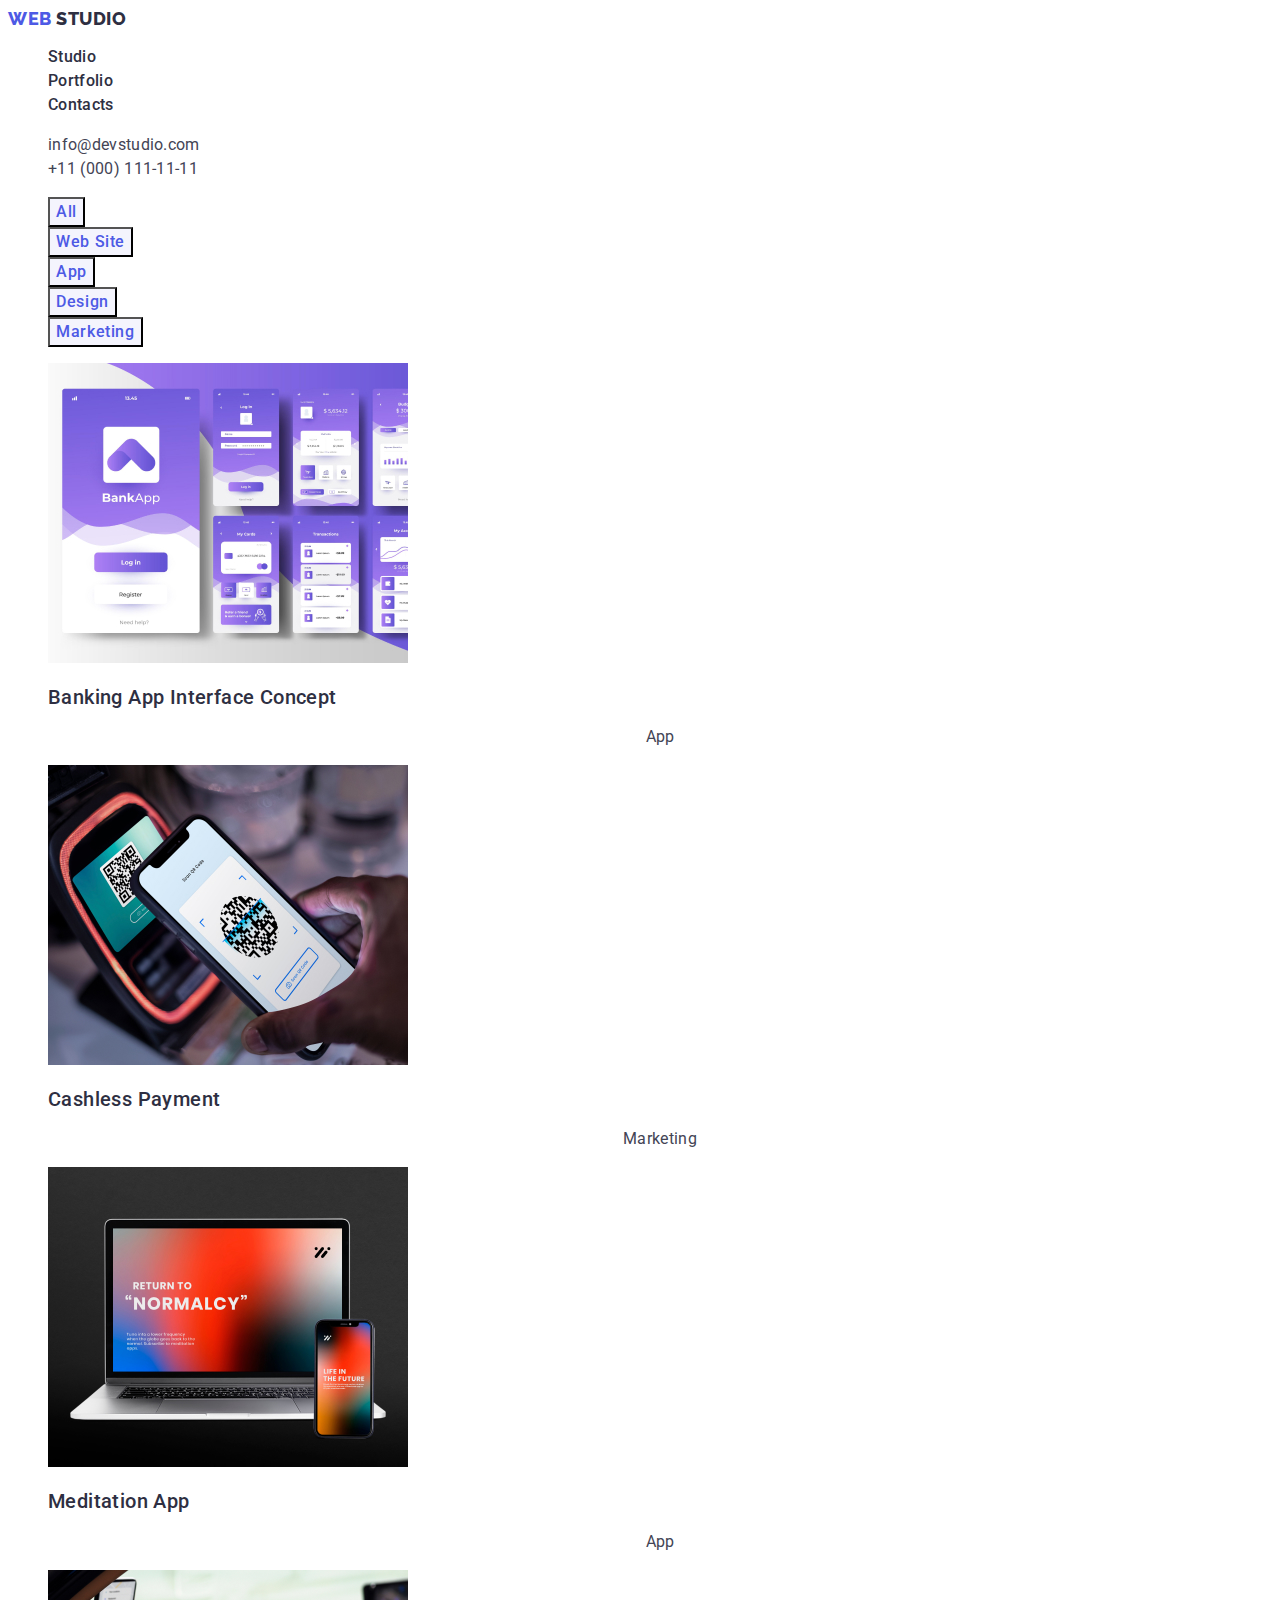
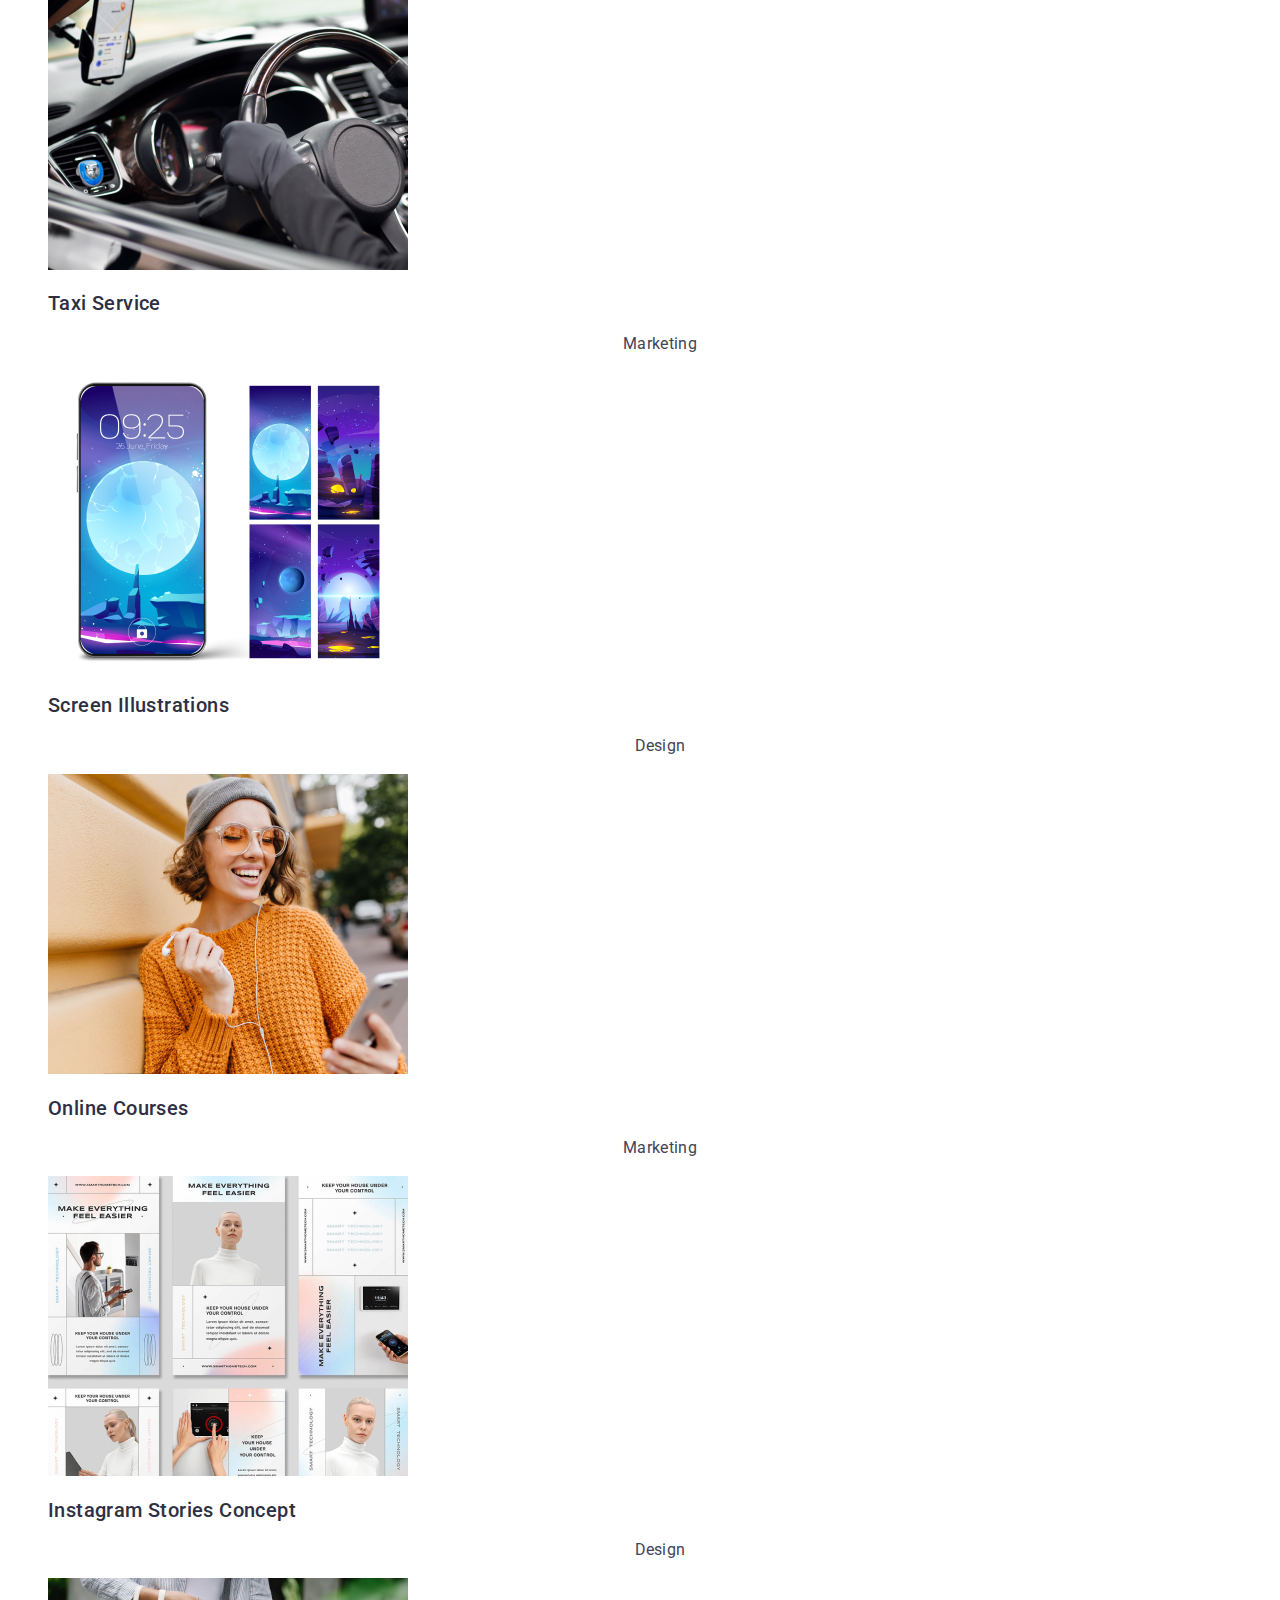
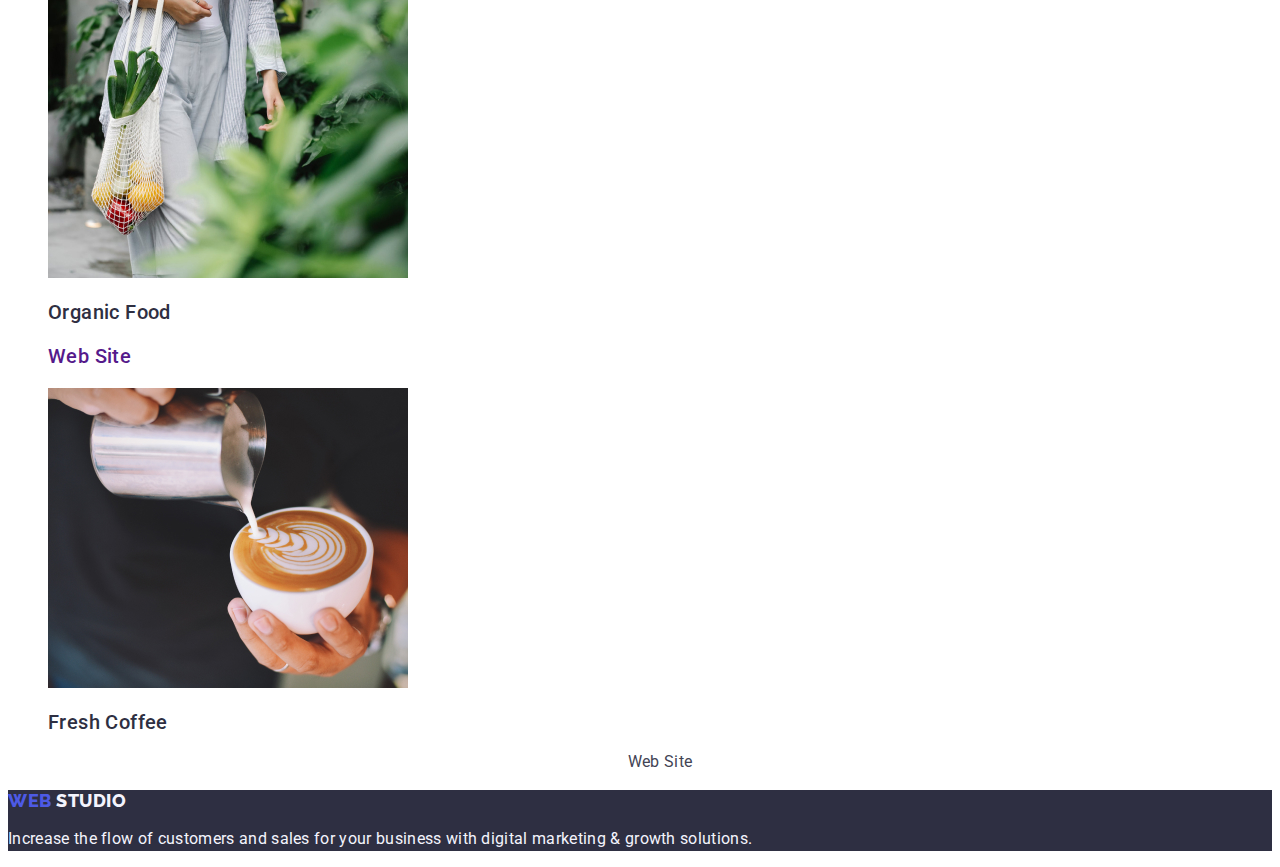
==== commit 3ab714ca: "222" ====
--- a/portfolio.html
+++ b/portfolio.html
@@ -60,7 +60,7 @@
     height="300">
    
   <h2 class="porto-title">Banking App Interface Concept</h2>
-  <p>App</p></a>
+  <p class="teme-section-work">App</p></a>
 </li>
 
 <li class="porto-item">
@@ -71,7 +71,7 @@
     height="300">
    
   <h2 class="porto-title">Cashless Payment</h2>
-  <p class="porto-text">Marketing</p></a> 
+  <p class="teme-section-work">Marketing</p></a> 
 </li>
 
 <li class="porto-item">
@@ -82,7 +82,7 @@
     height="300">
    
   <h2 class="porto-title">Meditation App</h2>
-  <p class="porto-text">App</p></a> 
+  <p class="teme-section-work">App</p></a> 
 </li>
 
 <li class="porto-item">
@@ -93,10 +93,10 @@
     height="300">
    
   <h2 class="porto-title">Taxi Service</h2>
-  <p class="porto-text">Marketing</p></a> 
+  <p class="teme-section-work">Marketing</p></a> 
 </li>
 
-<li class="porto-itemporto-item">
+<li class="porto-item">
   <a class="link" href="">
     <img src="./images/stage/img5.jpg" 
     alt="screen illustrations" 
@@ -104,10 +104,10 @@
     height="300">
     
   <h2 class="porto-title">Screen Illustrations</h2>
-  <p class="porto-text">Design</p></a>
+  <p class="teme-section-work">Design</p></a>
 </li>
 
-<li class="porto-itemporto-item">
+<li class="porto-item">
   <a class="link" href="">
     <img src="./images/stage/img6.jpg" 
     alt="Online Coursess" 
@@ -115,10 +115,10 @@
     height="300">
    
   <h2 class="porto-title">Online Courses</h2>
-  <p class="porto-text">Marketing</p></a> 
+  <p class="teme-section-work">Marketing</p></a> 
 </li>
 
-<li class="porto-itemporto-item">
+<li class="porto-item">
   <a class="link" href="">
     <img src="./images/stage/img7.jpg" 
     alt="instagram sories concept" 
@@ -126,7 +126,7 @@
     height="300">
   
   <h2 class="porto-title">Instagram Stories Concept</h2>
-  <p class="porto-text">Design</p></a>  
+  <p class="teme-section-work">Design</p></a>  
 </li>
 <li class="porto-item">
   <a class="link" href="">
@@ -136,7 +136,7 @@
     height="300">
    
   <h2 class="porto-title">Organic Food</h2>
-  <p class="porto-text">Web Site</p></a> 
+  <p class="teme-section-workt">Web Site</p></a> 
 </li>
 
 <li class="porto-item">
@@ -147,7 +147,7 @@
     height="300">
    
   <h2 class="porto-title">Fresh Coffee</h2>
-  <p class="porto-text">Web Site</p></a> 
+  <p class="teme-section-work">Web Site</p></a> 
 </li>
 </ul>
   </section>
--- a/css/style.css
+++ b/css/style.css
@@ -268,24 +268,26 @@
 color: #ffffff;
 background-color: #404BBF;
 }
-
-{}list-style: none
-
-.section-porto-text {
+.porto-text {
   font-family: 'Roboto';
+  font-style: normal;
   font-weight: 400;
   font-size: 16px;
   line-height: 1.5;
   letter-spacing: 0.02em;
   color: #434455;
-
 }
 .porto-item {
-font-weight: 500;
-font-size: 20px;
-line-height: 1.2;
-letter-spacing: 0.02em;
-color: #2E2F42;
-
-
-}+  font-style: normal;
+  font-weight: 500;
+  font-size: 20px;
+  line-height: 1.2;
+  letter-spacing: 0.02em;
+  color: #2E2F42;
+}
+.porto-title {
+ font-weight: 500;
+  font-size: 20px;
+  line-height: 1.2;
+  letter-spacing: 0.02em;
+  color: #2E2F42;}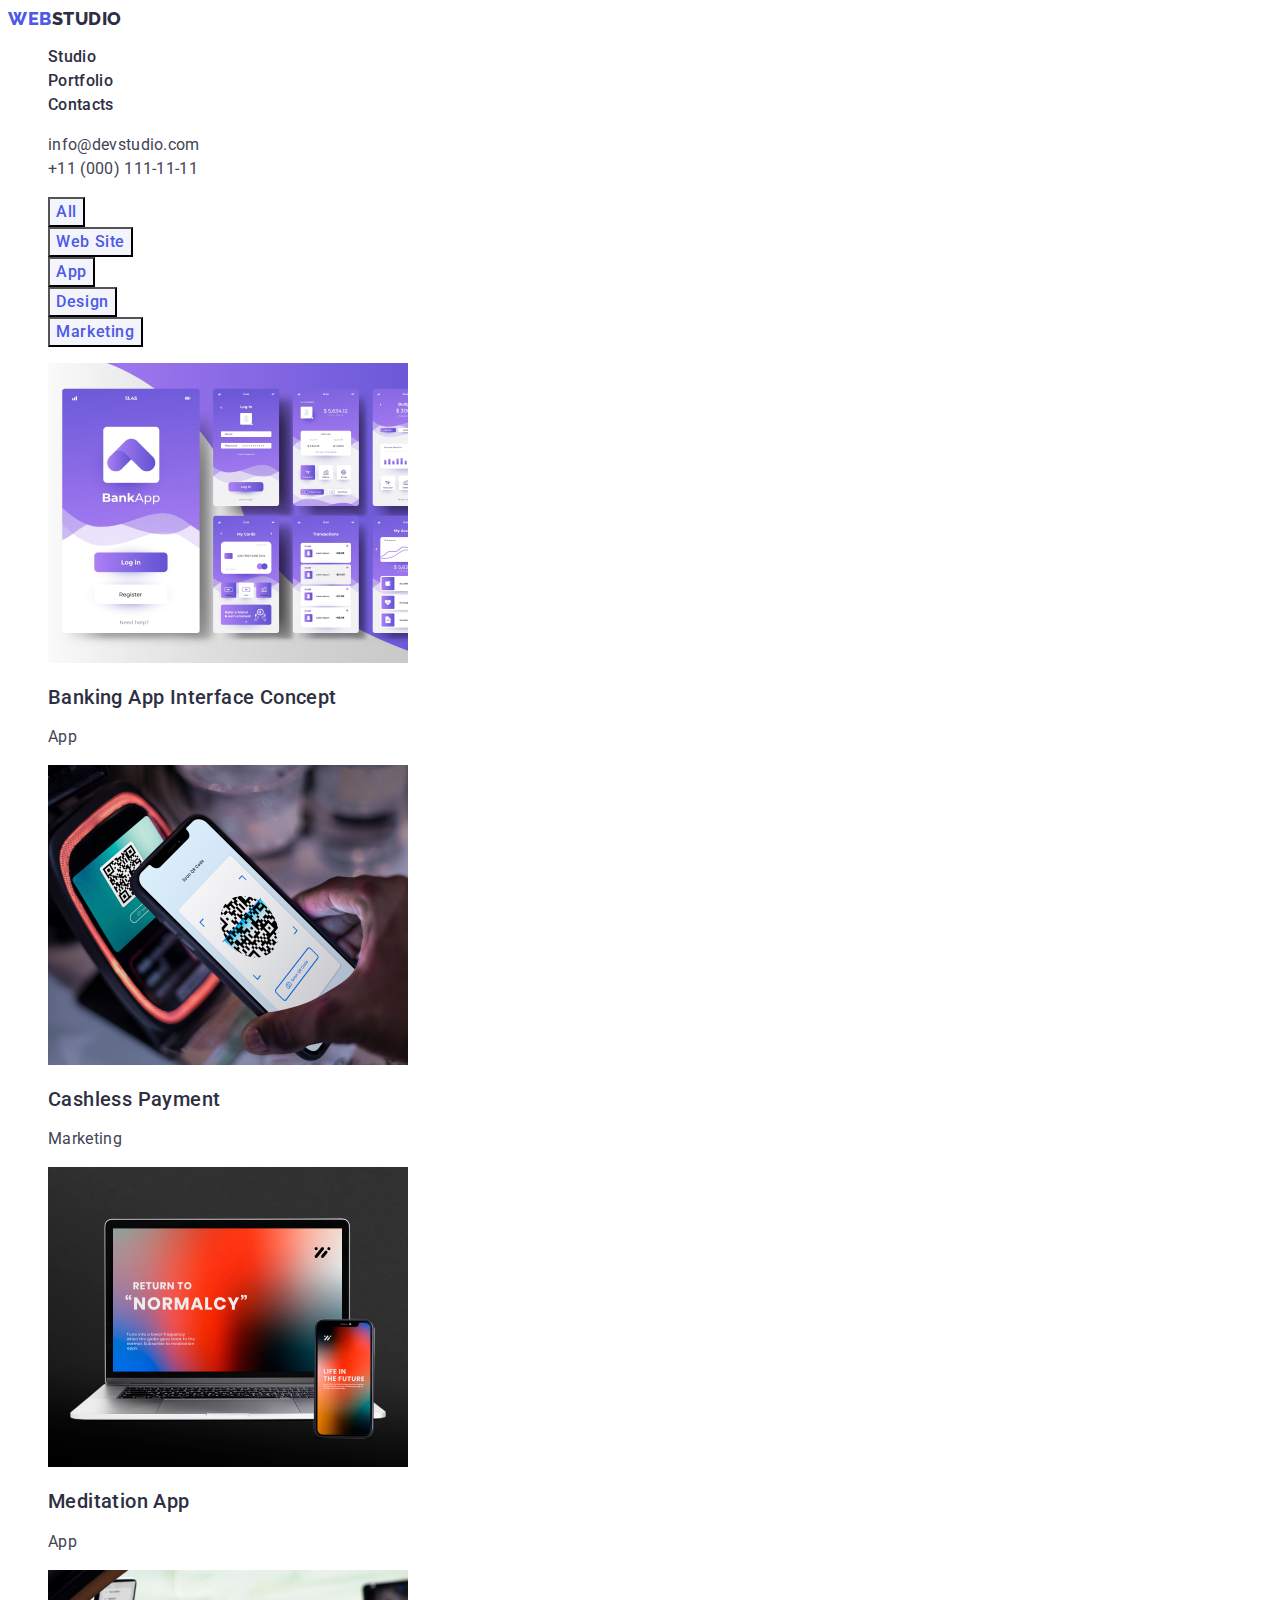
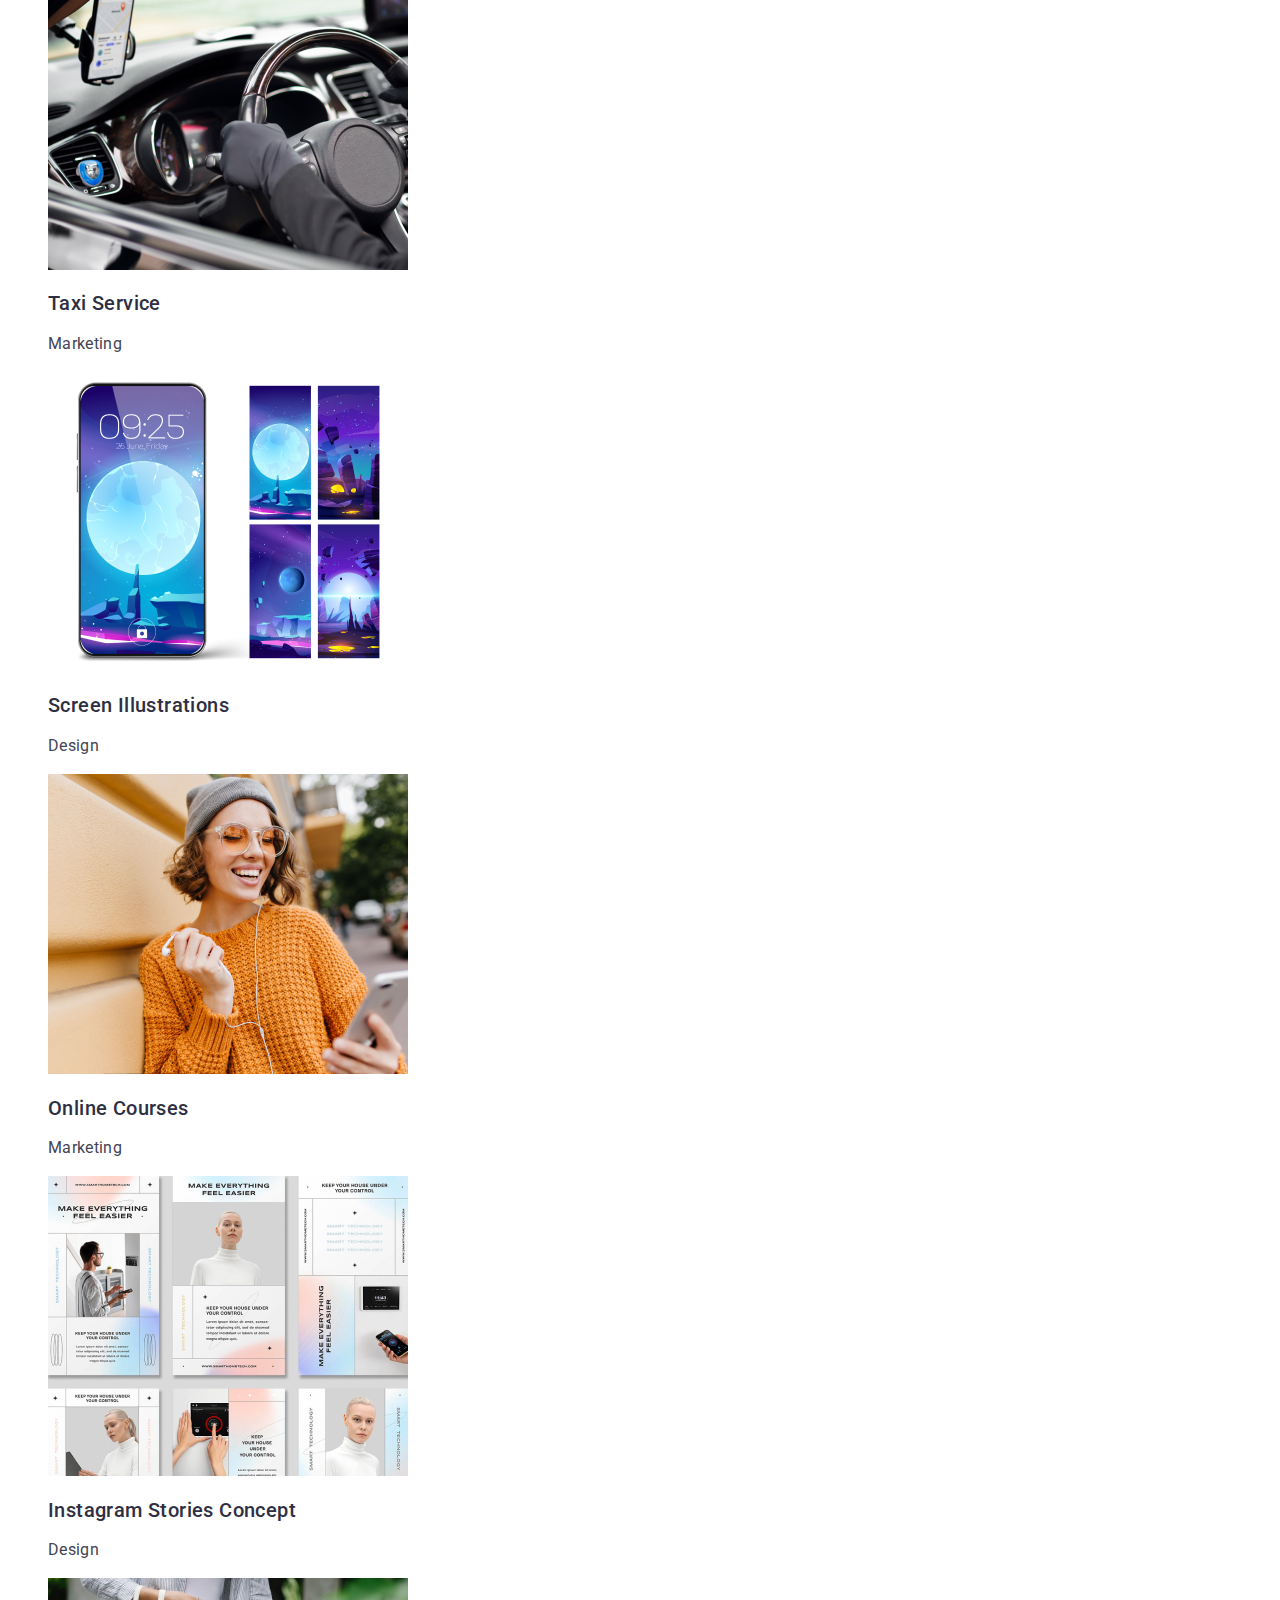
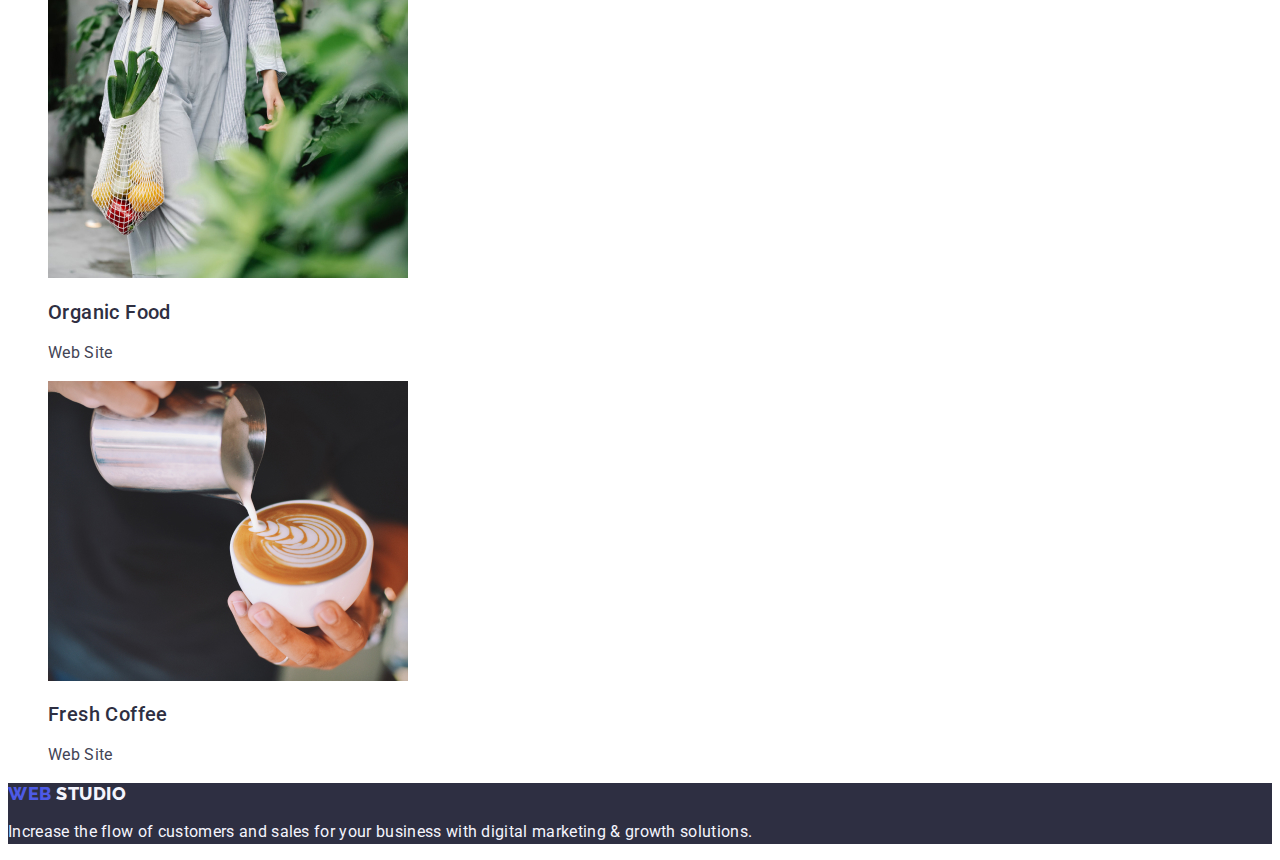
==== commit c75d3b8c: "all" ====
--- a/portfolio.html
+++ b/portfolio.html
@@ -18,7 +18,7 @@
      <header>
       <nav class="nav">
         <a class="logo-link link" 
-        href="./index.html">Web <span class="studio-span">Studio</span></a>
+        href="./index.html">Web<span class="studio-span">Studio</span></a>
           
          <ul class="heder-section list">
           <li class="heder-section-item"><a class="heder-section link"
@@ -136,7 +136,7 @@
     height="300">
    
   <h2 class="porto-title">Organic Food</h2>
-  <p class="teme-section-workt">Web Site</p></a> 
+  <p class="teme-section-work">Web Site</p></a> 
 </li>
 
 <li class="porto-item">
--- a/css/style.css
+++ b/css/style.css
@@ -7,7 +7,7 @@
 }
 
 .body {
-font-family: "Roboto", sans-serif;
+font-family: 'Roboto', sans-serif;
 font-size: 16px;
 color: #434455;
 background-color: #FFFFFF;
@@ -15,7 +15,7 @@
 
 
 .logo {
-font-family: 'Raleway',sans-serif;
+font-family: 'Raleway', sans-serif;
 font-style: normal;
 font-weight: 800;
 font-size: 18px;
@@ -65,7 +65,7 @@
 }
 
 .tel {
-font-family: 'Roboto', sans-serif;
+font-family: 'Roboto',sans-serif;
 font-weight: 400;
 font-size: 16px;
 line-height: 1.5;
@@ -78,7 +78,7 @@
 }
 
 .hero-section-title {
-font-family: 'Roboto'sans-serif;
+font-family: 'Roboto',sans-serif;
 font-size: 56px;
 line-height: 1.07;
 text-align: center;
@@ -166,12 +166,14 @@
 letter-spacing: 0.02em;
 background-color: #FFFFFF;
 }
-.porto-item,
-.team-section-name,
-.section-porto-item {
+
+.team-section-name {
+  font-family: 'Roboto';
+  font-style: normal;
   font-weight: 500;
   font-size: 20px;
-  line-height: 1.2
+  line-height: 1.2;
+  text-align: center;
   letter-spacing: 0.02em;
   color: #2E2F42;
 }
@@ -180,7 +182,6 @@
 font-weight: 400;
 font-size: 16px;
 line-height: 1.5;
-text-align: center;
 letter-spacing: 0.02em;
 color: #434455;
 }
@@ -223,6 +224,8 @@
 list-style: none;
 }
 
+/* btn*/
+
 .filters-nav-btn {
 font-family: 'Roboto', sans-serif;
 font-weight: 500;
@@ -258,6 +261,7 @@
 background-color: #F4F4FD;
 cursor: pointer 
 }
+/*hover*/
 
 .filters-nav-btn:hover {
 color: #ffffff;
@@ -268,26 +272,16 @@
 color: #ffffff;
 background-color: #404BBF;
 }
-.porto-text {
+
+/*portofolio*/
+
+.porto-title, 
+.porto-item {
   font-family: 'Roboto';
-  font-style: normal;
-  font-weight: 400;
-  font-size: 16px;
-  line-height: 1.5;
-  letter-spacing: 0.02em;
-  color: #434455;
-}
-.porto-item {
   font-style: normal;
   font-weight: 500;
   font-size: 20px;
   line-height: 1.2;
   letter-spacing: 0.02em;
   color: #2E2F42;
-}
-.porto-title {
- font-weight: 500;
-  font-size: 20px;
-  line-height: 1.2;
-  letter-spacing: 0.02em;
-  color: #2E2F42;}+}  